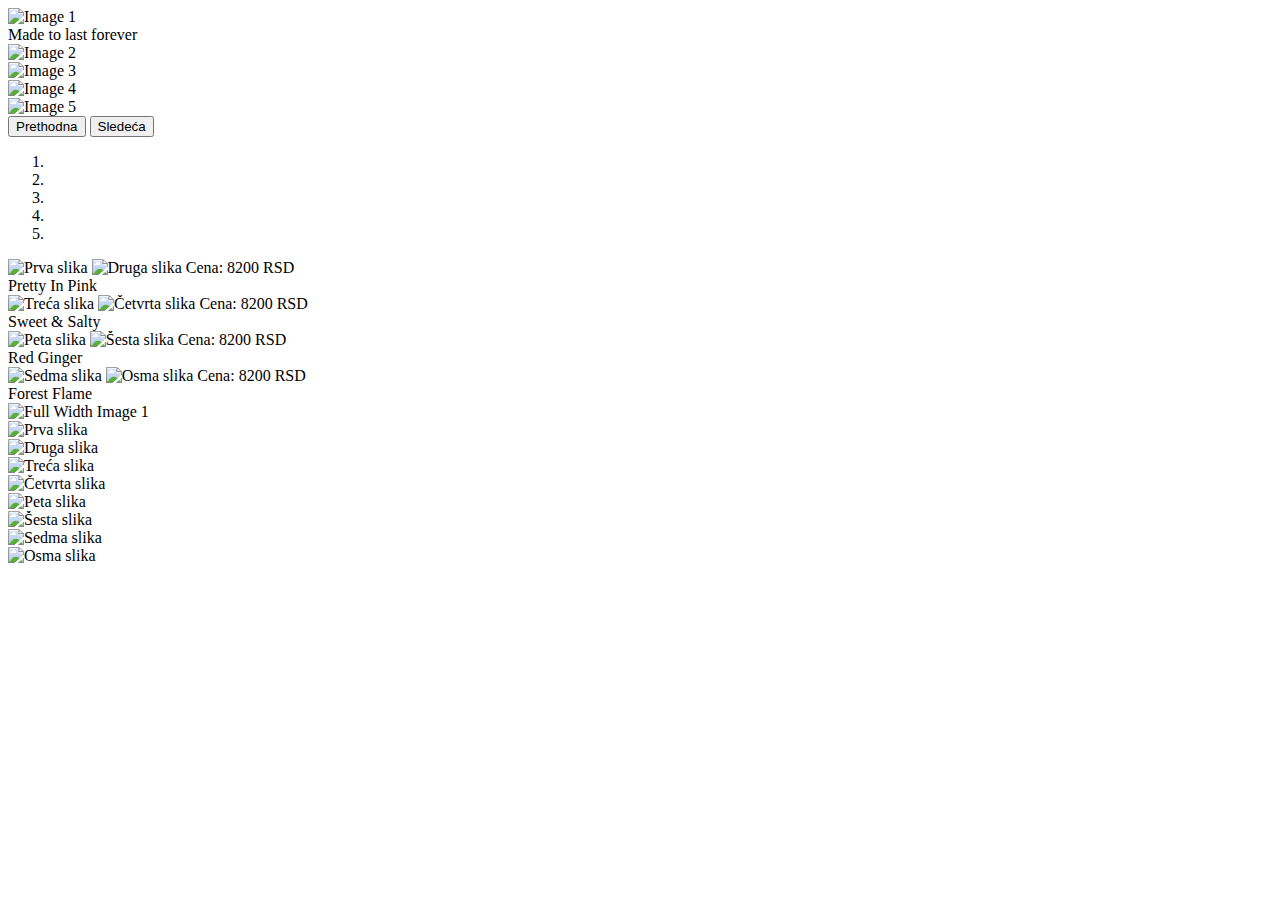
==== docs/index.html @ 4d3312b2 "ispravka kod putanje" ====
<!DOCTYPE html>
<html lang="en">
  <head>
    <meta charset="UTF-8" />
    <meta name="viewport" content="width=device-width, initial-scale=1.0" />
    <title>Monno Clothing</title>
    <base href="/Monno-Site/docs/">
    <link rel="icon" href="favicon.ico" type="image/x-icon" />

    <link
      href="https://cdn.jsdelivr.net/npm/bootstrap@5.0.2/dist/css/bootstrap.min.css"
      rel="stylesheet"
      integrity="sha384-EVSTQN3/azprG1Anm3QDgpJLIm9Nao0Yz1ztcQTwFspd3yD65VohhpuuCOmLASjC"
      crossorigin="anonymous"
    />

    <link
      href="https://cdnjs.cloudflare.com/ajax/libs/font-awesome/6.0.0-beta3/css/all.min.css"
      rel="stylesheet"
    />

    <link rel="stylesheet" href="https://udedovic.github.io/Monno-Site/assets/index.css">
    <link rel="stylesheet" href="../assets/css/header.css" />
    <link rel="stylesheet" href="../assets/fonts/fonts.css" />
  </head>
  <body>
    <div id="navbar-container"></div>
    <main class="d-flex flex-column justify-content-center">
      <div
        id="carouselExampleControls"
        class="carousel slide"
        data-bs-ride="carousel"
        data-bs-interval="2000444"
      >
        <div class="carousel-inner">
          <div class="carousel-item active">
            <img src="../assets/images/carousel1.JPG" alt="Image 1" />
            <div class="carousel-caption">
              <span>Made to last forever</span>
            </div>
          </div>
          <div class="carousel-item">
            <img src="../assets/images/carousel2.JPG" alt="Image 2" />
          </div>
          <div class="carousel-item">
            <img src="../assets/images/carousel3.JPG" alt="Image 3" />
          </div>
          <div class="carousel-item">
            <img src="../assets/images/carousel4.JPG" alt="Image 4" />
          </div>
          <div class="carousel-item">
            <img src="../assets/images/carousel5.JPG" alt="Image 5" />
          </div>
        </div>
        <button
          class="carousel-control-prev"
          type="button"
          data-bs-target="#carouselExampleControls"
          data-bs-slide="prev"
        >
          <span class="carousel-control-prev-icon" aria-hidden="true"></span>
          <span class="visually-hidden">Prethodna</span>
        </button>
        <button
          class="carousel-control-next"
          type="button"
          data-bs-target="#carouselExampleControls"
          data-bs-slide="next"
        >
          <span class="carousel-control-next-icon" aria-hidden="true"></span>
          <span class="visually-hidden">Sledeća</span>
        </button>
        <ol class="carousel-indicators">
          <li
            data-bs-target="#carouselExampleControls"
            data-bs-slide-to="0"
            class="active"
          ></li>
          <li
            data-bs-target="#carouselExampleControls"
            data-bs-slide-to="1"
          ></li>
          <li
            data-bs-target="#carouselExampleControls"
            data-bs-slide-to="2"
          ></li>
          <li
            data-bs-target="#carouselExampleControls"
            data-bs-slide-to="3"
          ></li>
          <li
            data-bs-target="#carouselExampleControls"
            data-bs-slide-to="4"
          ></li>
        </ol>
      </div>

      <div class="four-images my-4">
        <div class="container">
          <div class="row d-flex flex-nowrap flex-lg-wrap">
            <div class="col-6 col-lg-3 d-flex flex-column align-items-center">
              <div class="image-container">
                <img src="../assets/images/image1.JPG" alt="Prva slika" />
                <img
                  src="../assets/images/image2.JPG"
                  alt="Druga slika"
                  class="hover-image"
                />
                <label class="image-label">Cena: 8200 RSD</label>
              </div>
              <label for="sweet-salty" class="font-weight-bold mt-1"
                >Pretty In Pink</label
              >
            </div>
            <div class="col-6 col-lg-3 d-flex flex-column align-items-center">
              <div class="image-container">
                <img src="../assets/images/image3.JPG" alt="Treća slika" />
                <img
                  src="../assets/images/image4.JPG"
                  alt="Četvrta slika"
                  class="hover-image"
                />
                <label class="image-label">Cena: 8200 RSD</label>
              </div>
              <label for="pretty-pink" class="font-weight-bold mt-1"
                >Sweet & Salty</label
              >
            </div>
            <div class="col-6 col-lg-3 d-flex flex-column align-items-center">
              <div class="image-container">
                <img src="../assets/images/image5.JPG" alt="Peta slika" />
                <img
                  src="../assets/images/image6.JPG"
                  alt="Šesta slika"
                  class="hover-image"
                />
                <label class="image-label">Cena: 8200 RSD</label>
              </div>
              <label for="red-ginger" class="font-weight-bold mt-1"
                >Red Ginger</label
              >
            </div>
            <div class="col-6 col-lg-3 d-flex flex-column align-items-center">
              <div class="image-container">
                <img src="../assets/images/image7.JPG" alt="Sedma slika" />
                <img
                  src="../assets/images/image8.JPG"
                  alt="Osma slika"
                  class="hover-image"
                />
                <label class="image-label">Cena: 8200 RSD</label>
              </div>
              <label for="forest-flame" class="font-weight-bold mt-1"
                >Forest Flame</label
              >
            </div>
          </div>
        </div>
      </div>
      <img
        class="full-width-image"
        src="../assets/images/full_width1.JPG"
        alt="Full Width Image 1"
      />

      <div class="image-gallery my-2">
        <div class="image-row">
          <div class="image-col">
            <img
              src="../assets/images/4images1.jpg"
              alt="Prva slika"
              class="responsive-image"
            />
          </div>
          <div class="image-col">
            <img
              src="../assets/images/4images2.JPG"
              alt="Druga slika"
              class="responsive-image"
            />
          </div>
          <div class="image-col">
            <img
              src="../assets/images/4images3.JPG"
              alt="Treća slika"
              class="responsive-image"
            />
          </div>
          <div class="image-col">
            <img
              src="../assets/images/4images4.JPG"
              alt="Četvrta slika"
              class="responsive-image"
            />
          </div>
        </div>
      </div>

      <div class="image-gallery my-2">
        <div class="image-row">
          <div class="image-col">
            <img
              src="../assets/images/4images5.jpg"
              alt="Peta slika"
              class="responsive-image"
            />
          </div>
          <div class="image-col">
            <img
              src="../assets/images/4images6.JPG"
              alt="Šesta slika"
              class="responsive-image"
            />
          </div>
          <div class="image-col">
            <img
              src="../assets/images/4images7.JPG"
              alt="Sedma slika"
              class="responsive-image"
            />
          </div>
          <div class="image-col">
            <img
              src="../assets/images/4images8.jpg"
              alt="Osma slika"
              class="responsive-image"
            />
          </div>
        </div>
      </div>
    </main>
    <div id="footer-container"></div>

    <script src="../assets/js/app.js"></script>

    <script
      src="https://cdn.jsdelivr.net/npm/bootstrap@5.0.2/dist/js/bootstrap.bundle.min.js"
      integrity="sha384-MrcW6ZMFYlzcLA8Nl+NtUVF0sA7MsXsP1UyJoMp4YLEuNSfAP+JcXn/tWtIaxVXM"
      crossorigin="anonymous"
    ></script>
  </body>
</html>
---- assets/css/header.css ----
.logo {
  height: 50px;
  width: 50px;
  margin-left: 20px;
  margin-right: 20px;
}

.navbar {
  background: #333;
  color: white;
  width: 100% !important;
  justify-content: space-between;
}

.navbar ul {
  display: flex;
  margin: unset;
  padding: unset;
  list-style: none;
}

.navbar a {
  padding: 0.5rem;
  color: inherit;
  text-decoration: none;
  display: inline-block;
}

.navbar a:hover {
  background: white;
  color: #333;
  border-radius: 10px;
}

.navbar .hamburger {
  position: absolute;
  top: 0;
  right: 0;
  display: none;
}

.navbar .hamburger .icon-close {
  display: none;
}

@media screen and (max-width: 650px) {
  .navbar {
    justify-content: start;
  }
  
  .navbar.open ul {
    display: block;
  }

  .navbar.open a {
    display: block;
  }

  .navbar ul {
    display: none;
  }

  .navbar .hamburger {
    display: block;
    margin-top: 15px;
    margin-right: 15px;
    background: inherit;
    border: none;
    color: white;
  }

  .navbar.open .hamburger .icon-open {
    display: none;
  }

  .navbar.open .hamburger .icon-close {
    display: block;
  }
}
---- assets/fonts/fonts.css ----
@font-face {
  font-family: "Poppins-Regular";
  src: url("../fonts/Poppins-FONT/Poppins-Regular.ttf") format("truetype");
}

@font-face {
  font-family: "Poppins-Medium";
  src: url("../fonts/Poppins-FONT/Poppins-Medium.ttf") format("truetype");
}

@font-face {
  font-family: "Poppins-SemiBold";
  src: url("../fonts/Poppins-FONT/Poppins-SemiBold.ttf") format("truetype");
}

@font-face {
  font-family: "Poppins-Thin-Italic";
  src: url("../fonts/Poppins-FONT/Poppins-Thin.ttf") format("truetype");
}
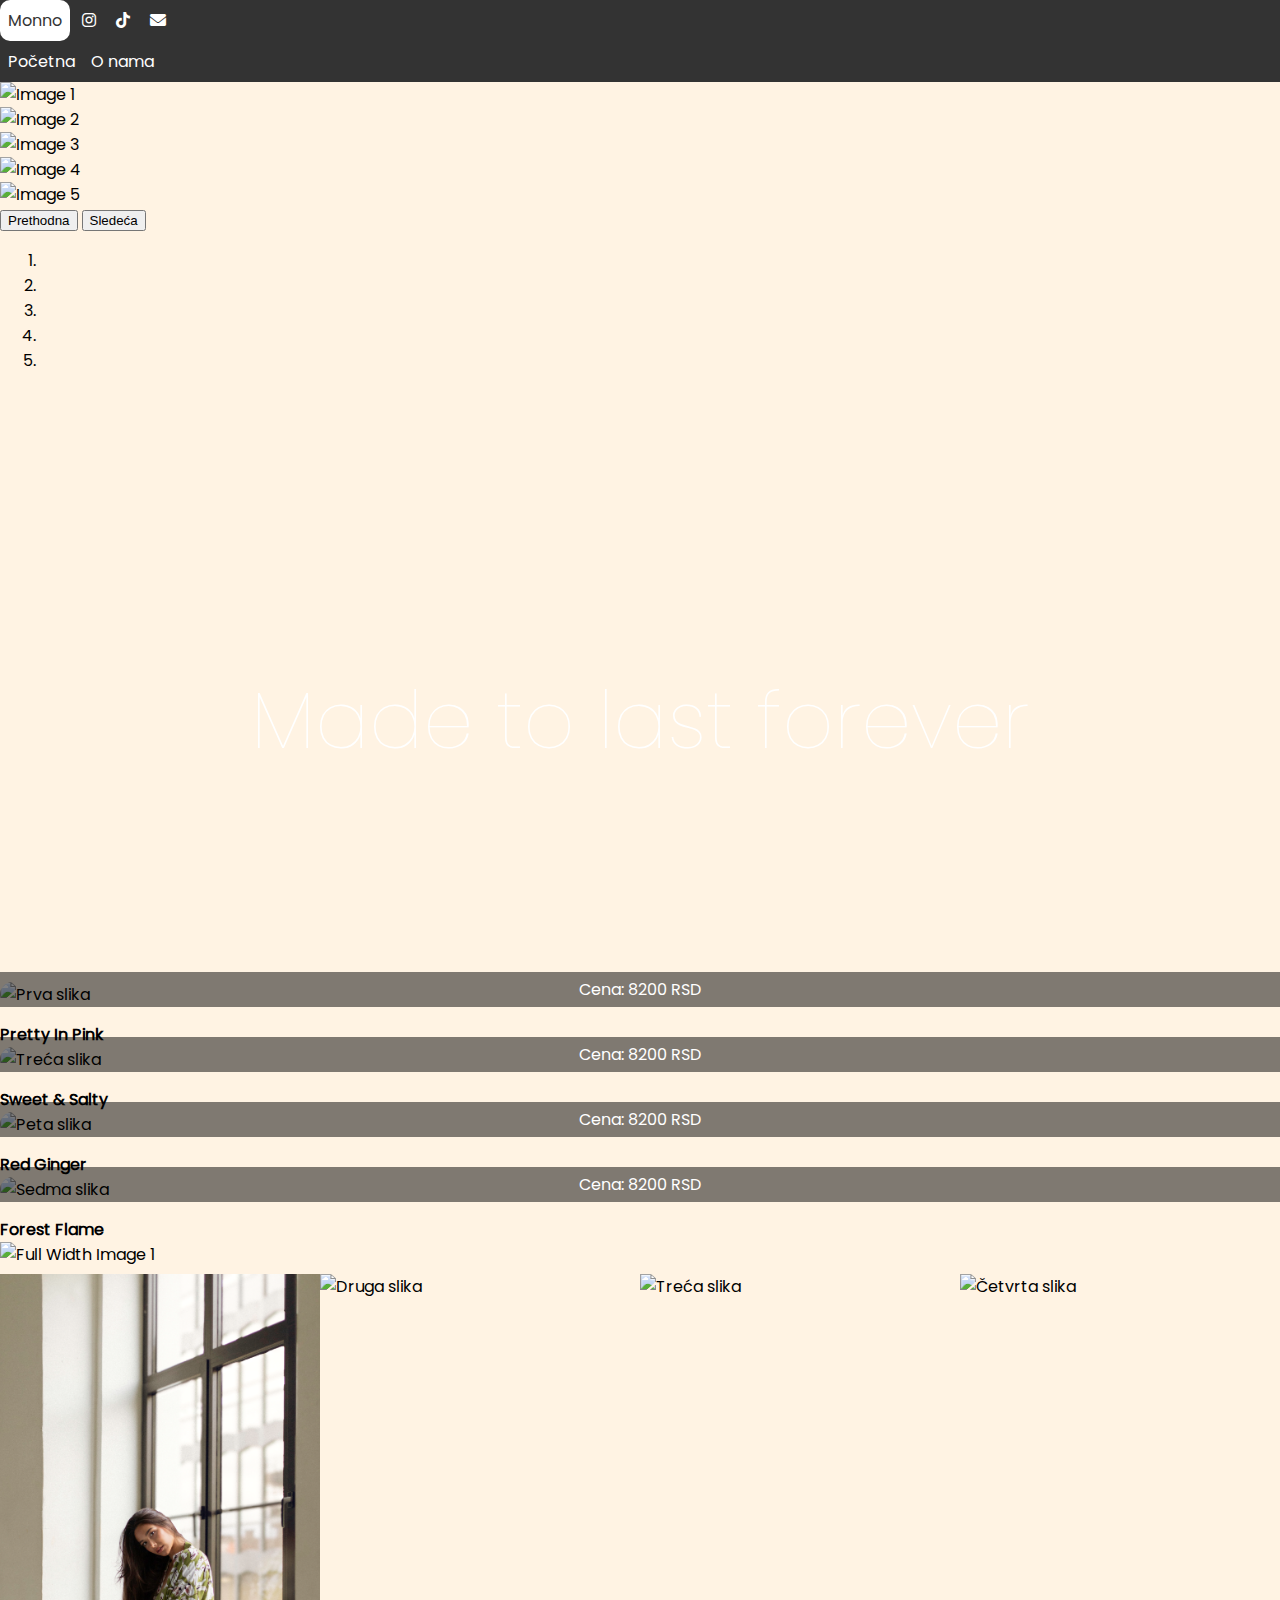
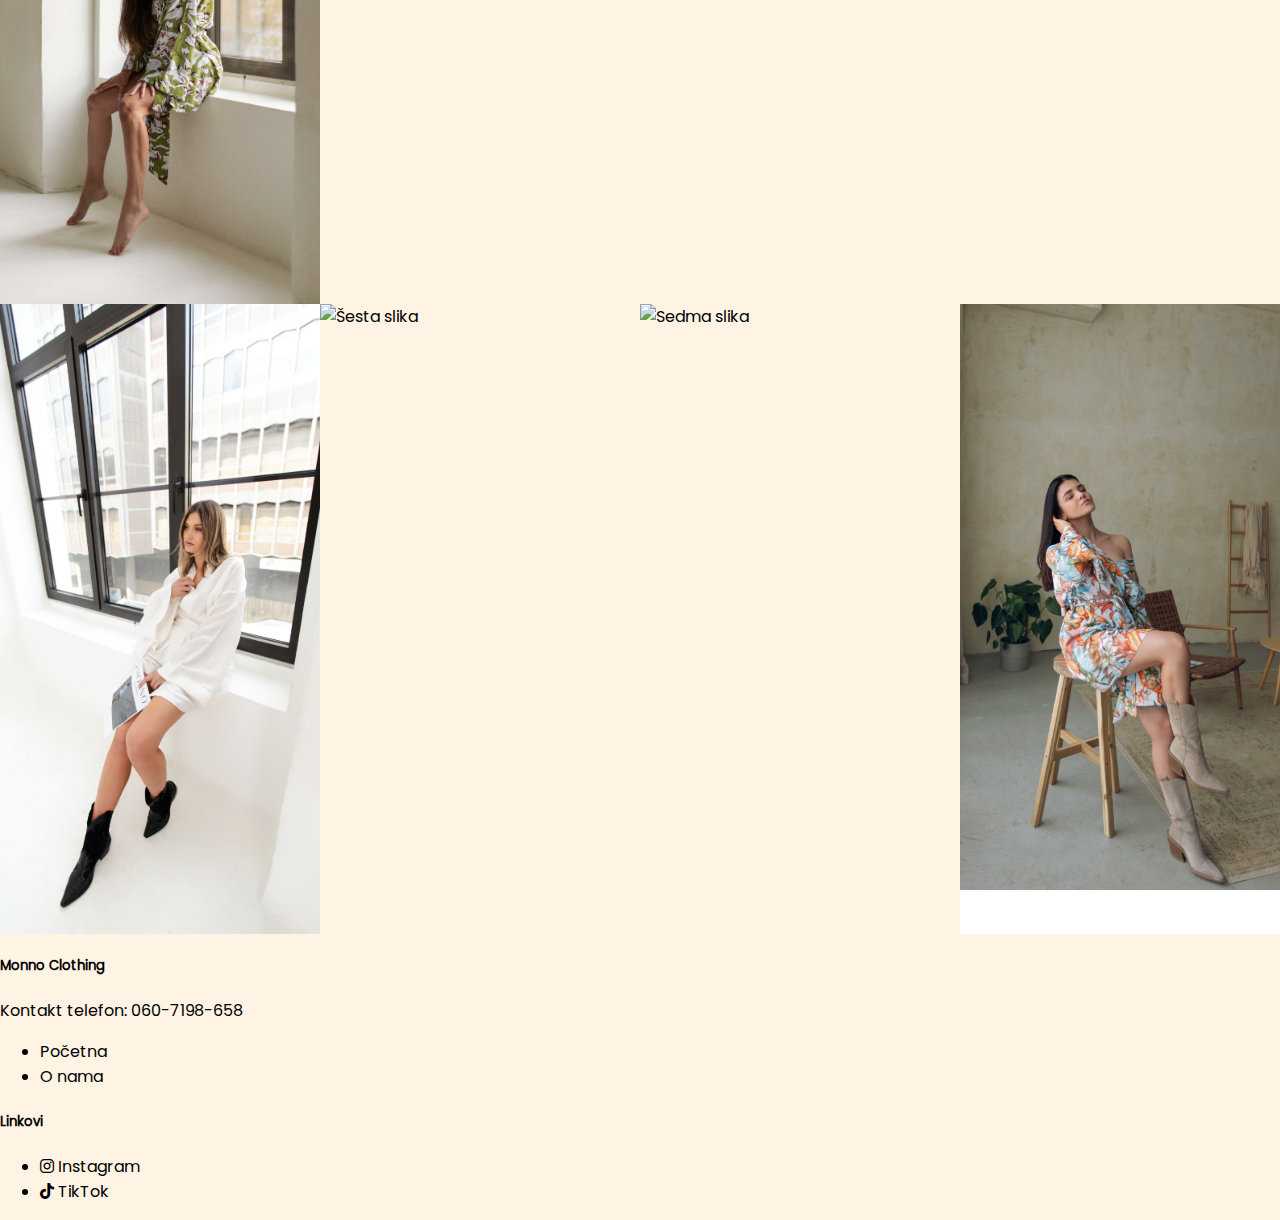
==== commit e5e32200: "vraceno na staro" ====
--- a/docs/index.html
+++ b/docs/index.html
@@ -4,7 +4,6 @@
     <meta charset="UTF-8" />
     <meta name="viewport" content="width=device-width, initial-scale=1.0" />
     <title>Monno Clothing</title>
-    <base href="/Monno-Site/docs/">
     <link rel="icon" href="favicon.ico" type="image/x-icon" />
 
     <link
@@ -19,7 +18,7 @@
       rel="stylesheet"
     />
 
-    <link rel="stylesheet" href="https://udedovic.github.io/Monno-Site/assets/index.css">
+    <link rel="stylesheet" href="../assets/css/index.css" />
     <link rel="stylesheet" href="../assets/css/header.css" />
     <link rel="stylesheet" href="../assets/fonts/fonts.css" />
   </head>
--- a/assets/css/index.css
+++ b/assets/css/index.css
@@ -0,0 +1,259 @@
+body {
+  background-color: rgb(255, 243, 227);
+  font-family: "Poppins-Regular";
+  margin: 0;
+  padding: 0;
+  overflow-x: hidden;
+}
+
+a {
+  text-decoration: none !important;
+  color: unset;
+}
+
+.carousel {
+  width: 100%;
+  height: 100vh;
+}
+
+.carousel-item img {
+  object-fit: cover;
+  width: 100%;
+  height: 100vh;
+}
+
+.carousel-caption {
+  width: 100%;
+  position: absolute;
+  top: 80%;
+  left: 50%;
+  transform: translate(-50%, -50%) rotateY(90deg);
+  color: rgb(255, 255, 255);
+  opacity: 0;
+  transition: opacity 1.5s ease, transform 2.5s ease;
+  text-align: center;
+}
+
+.carousel-caption span {
+  font-size: 5rem;
+  font-family: "Poppins-Thin-Italic";
+}
+
+.carousel-item.active .carousel-caption {
+  opacity: 1;
+  transform: translate(-50%, -50%) rotateY(0);
+}
+
+@media only screen and (max-width: 1200px) {
+  .carousel-caption {
+    top: 75%;
+    font-size: 5rem;
+  }
+  .carousel-item img {
+    height: 90vh;
+  }
+}
+
+@media only screen and (max-width: 992px) {
+  .carousel-caption {
+    top: 70%;
+    font-size: 1.25rem;
+  }
+  .carousel-item img {
+    height: 80vh;
+  }
+}
+
+@media only screen and (max-width: 768px) {
+  .carousel-caption {
+    top: 65%;
+    font-size: 1rem;
+  }
+  .carousel-item img {
+    height: 70vh;
+  }
+}
+
+@media only screen and (max-width: 576px) {
+  .carousel-caption {
+    top: 60%;
+    font-size: 0.875rem;
+  }
+  .carousel-item img {
+    height: 60vh;
+  }
+}
+
+@media only screen and (max-width: 400px) {
+  .carousel-caption {
+    top: 55%;
+    font-size: 0.75rem;
+  }
+  .carousel-item img {
+    height: 50vh;
+  }
+}
+
+/* 4 slike manje*/
+.image-container {
+  position: relative;
+  width: 100%;
+  margin-bottom: 15px; /* Razmak između slika */
+}
+
+.image-container img {
+  display: block;
+  width: 100%;
+  height: auto;
+  border-radius: 15px;
+}
+
+.hover-image {
+  position: absolute;
+  top: 0;
+  left: 0;
+  width: 100%;
+  height: 100%;
+  opacity: 0;
+  transition: opacity 0.2s ease-in-out;
+}
+
+.image-container:hover .hover-image {
+  opacity: 1;
+}
+
+.image-label {
+  position: absolute;
+  bottom: 0;
+  left: 0;
+  width: 100%;
+  background: rgba(0, 0, 0, 0.5); /* Poluprozirna pozadina */
+  color: white;
+  text-align: center;
+  padding: 5px 0;
+  font-size: 1rem;
+}
+
+.font-weight-bold {
+  font-weight: bold;
+}
+
+.mt-1 {
+  margin-top: 1rem;
+}
+
+@media (max-width: 991.98px) {
+  .col-6 {
+    flex: 0 0 50%; /* Dve slike u redu na manjim ekranima */
+  }
+}
+/* 4 slike manje*/
+
+/* 4 slike vece*/
+.image-gallery {
+  display: flex;
+  overflow-x: auto; /* Omogućava horizontalni skrol */
+  height: 70vh; /* Visina slika */
+  scrollbar-width: none; /* Firefox - Sakriva skrol traku */
+  -ms-overflow-style: none; /* Internet Explorer i Edge - Sakriva skrol traku */
+}
+
+.image-gallery::-webkit-scrollbar {
+  display: none; /* Chrome, Safari, Opera - Sakriva skrol traku */
+}
+
+.image-row {
+  display: flex;
+  flex-wrap: nowrap;
+  width: 100% !important;
+}
+
+.image-col {
+  flex: 0 0 25%; /* Svaka slika zauzima 25% širine kontejnera */
+}
+
+.responsive-image {
+  width: 100%;
+  height: 100%;
+  object-fit: cover; /* Prilagodite sliku unutar kontejnera */
+  display: block;
+}
+
+/* Medija upiti za prilagođavanje različitim veličinama ekrana */
+@media only screen and (max-width: 1000px) {
+  .image-col {
+    flex: 0 0 50%; /* Svaka slika zauzima 50% širine kontejnera na manjim ekranima */
+  }
+}
+
+@media only screen and (max-width: 600px) {
+  .image-col {
+    flex: 0 0 100%; /* Svaka slika zauzima 100% širine kontejnera na najmanjim ekranima */
+  }
+}
+/* 4 slike vece*/
+
+/* full width slika*/
+.full-width-image {
+  overflow: hidden;
+  max-width: 100%;
+  height: 80vh;
+  object-fit: cover;
+}
+
+@media only screen and (max-width: 1200px) {
+  .full-width-image {
+    height: 80vh;
+  }
+}
+
+@media only screen and (max-width: 992px) {
+  .full-width-image {
+    height: 70vh;
+  }
+}
+
+@media only screen and (max-width: 768px) {
+  .full-width-image {
+    height: 60vh;
+    object-fit: contain;
+  }
+}
+/* full width slika*/
+
+@media (max-width: 1000px) {
+  .carousel {
+    height: 80vh; /* Visina 80vh kada je širina prozora manja ili jednaka 1000px */
+  }
+
+  .carousel-item img {
+    height: 80vh;
+  }
+
+  .container {
+    overflow-x: auto; /* Omogućava horizontalno skrolovanje */
+    -webkit-overflow-scrolling: touch; /* Poboljšava skrolovanje na mobilnim uređajima */
+  }
+
+  /* Sakrivanje scrollbar-a */
+  .container::-webkit-scrollbar {
+    display: none; /* Sakriva scrollbar u WebKit preglednicima (Chrome, Safari) */
+  }
+
+  .container {
+    -ms-overflow-style: none; /* IE i Edge */
+    scrollbar-width: none; /* Firefox */
+  }
+}
+
+::-webkit-scrollbar {
+  width: 8px;
+}
+
+::-webkit-scrollbar-thumb {
+  border-radius: 10px;
+}
+
+::-webkit-scrollbar-thumb {
+  background-color: rgb(223, 189, 144);
+}
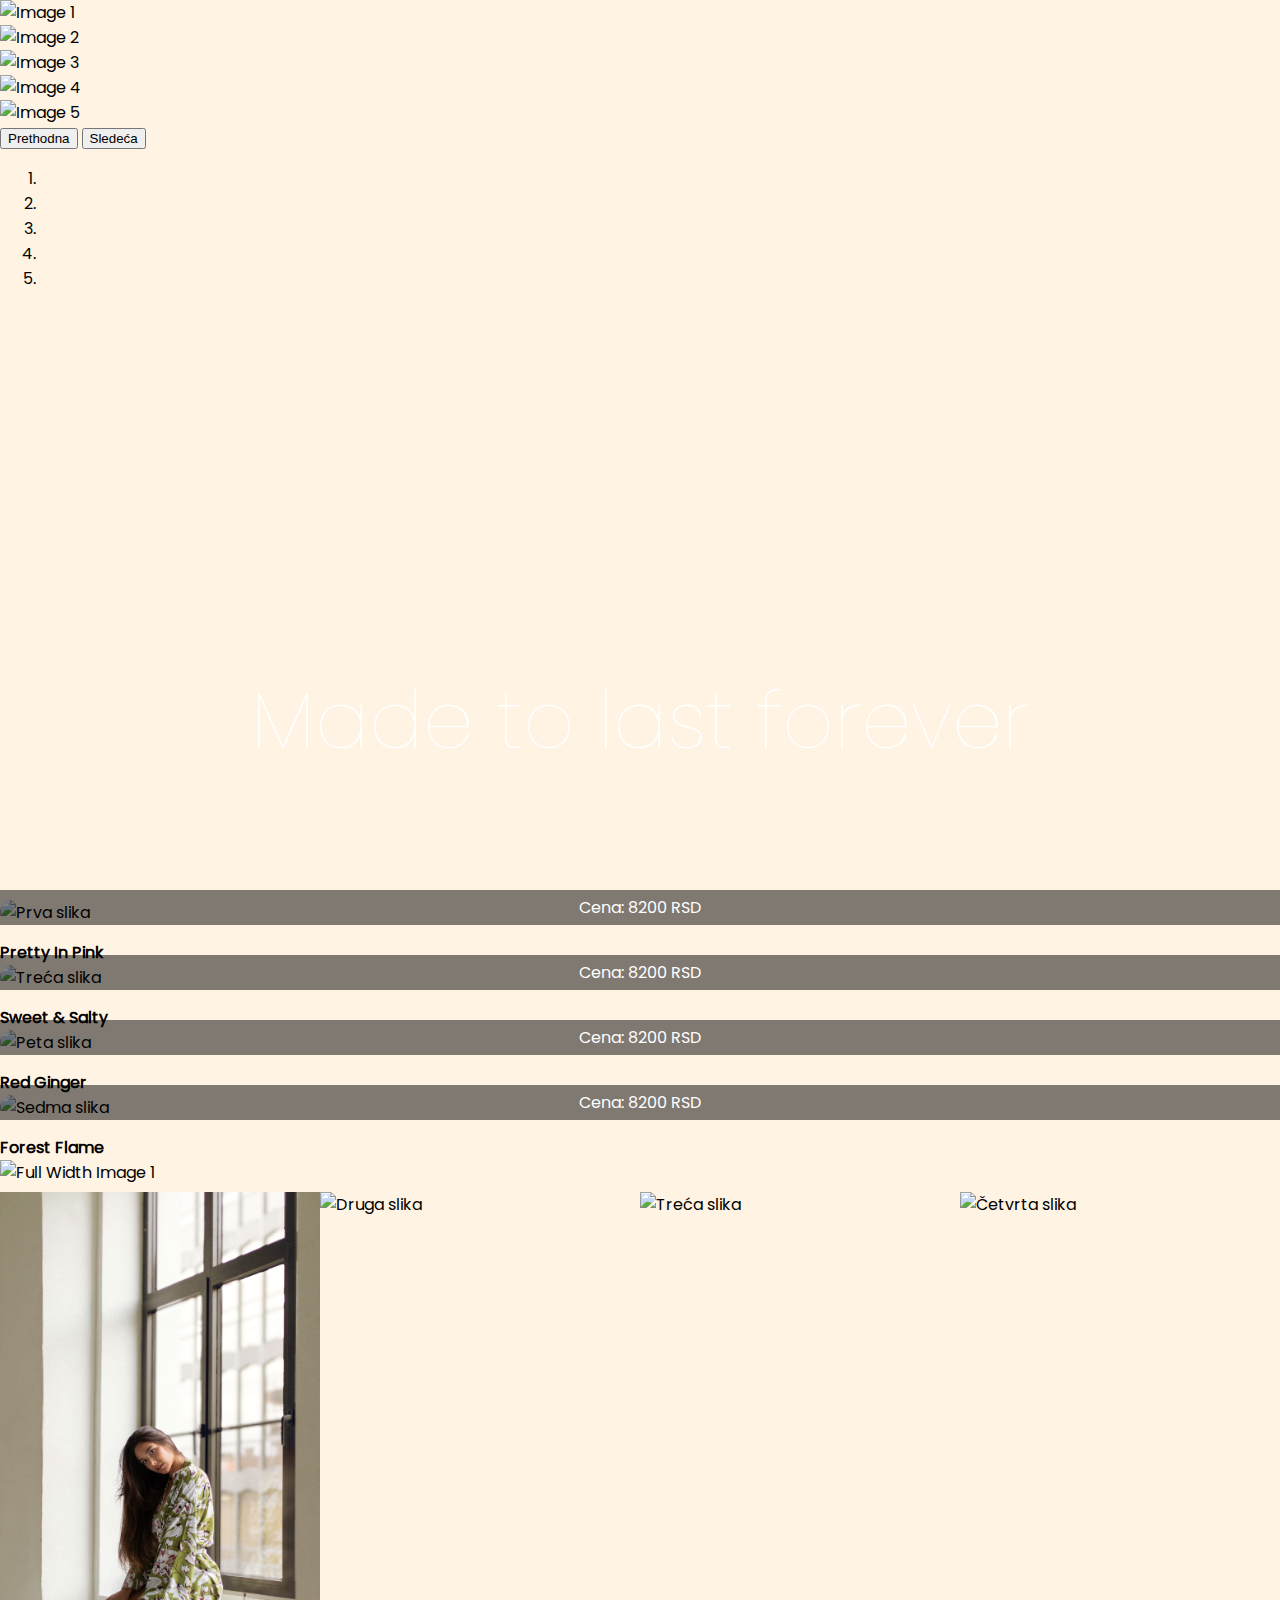
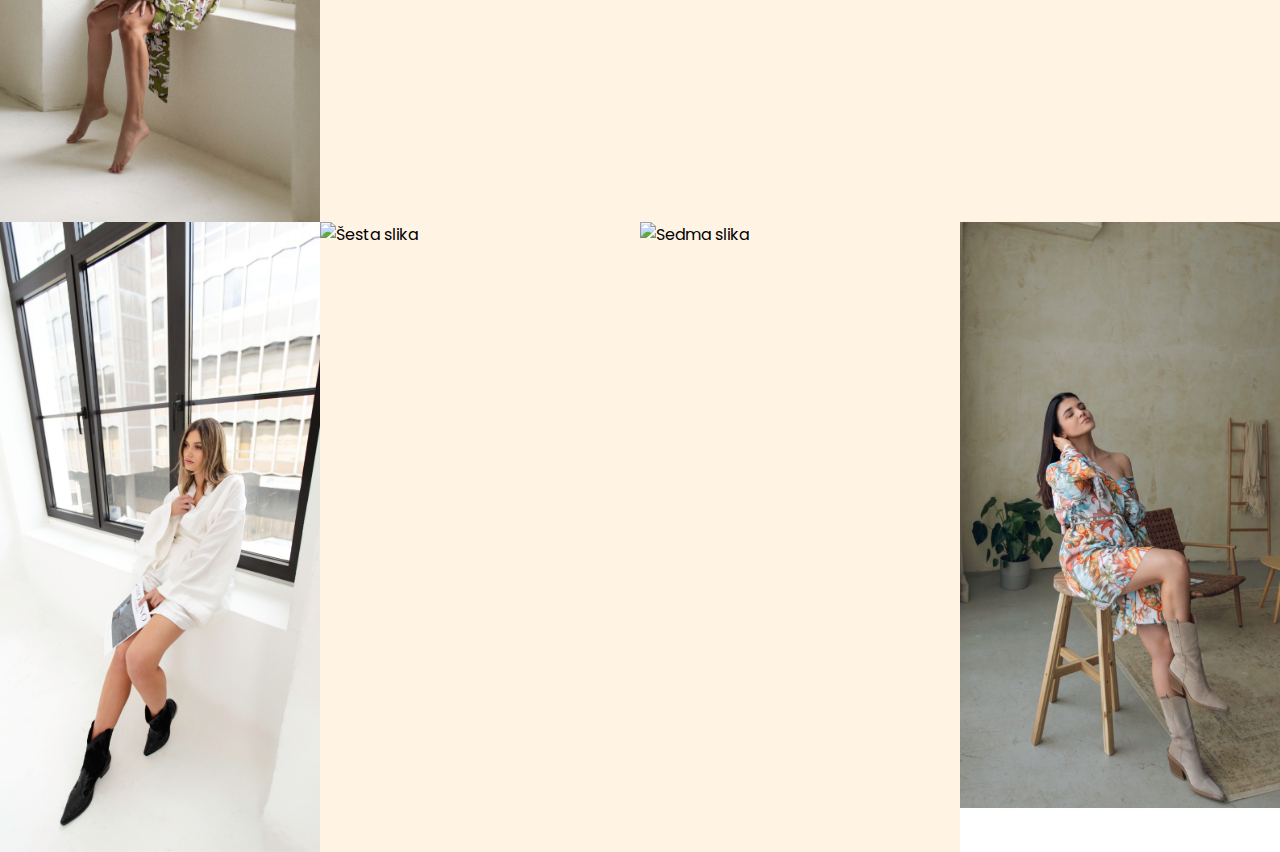
==== commit 487b6a60: "ispravka kod importa" ====
--- a/docs/index.html
+++ b/docs/index.html
@@ -3,6 +3,7 @@
   <head>
     <meta charset="UTF-8" />
     <meta name="viewport" content="width=device-width, initial-scale=1.0" />
+    <base href="https://udedovic.github.io/Monno-Site/" />
     <title>Monno Clothing</title>
     <link rel="icon" href="favicon.ico" type="image/x-icon" />
 
@@ -18,9 +19,9 @@
       rel="stylesheet"
     />
 
-    <link rel="stylesheet" href="../assets/css/index.css" />
-    <link rel="stylesheet" href="../assets/css/header.css" />
-    <link rel="stylesheet" href="../assets/fonts/fonts.css" />
+    <link rel="stylesheet" href="assets/css/index.css" />
+    <link rel="stylesheet" href="assets/css/header.css" />
+    <link rel="stylesheet" href="assets/fonts/fonts.css" />
   </head>
   <body>
     <div id="navbar-container"></div>
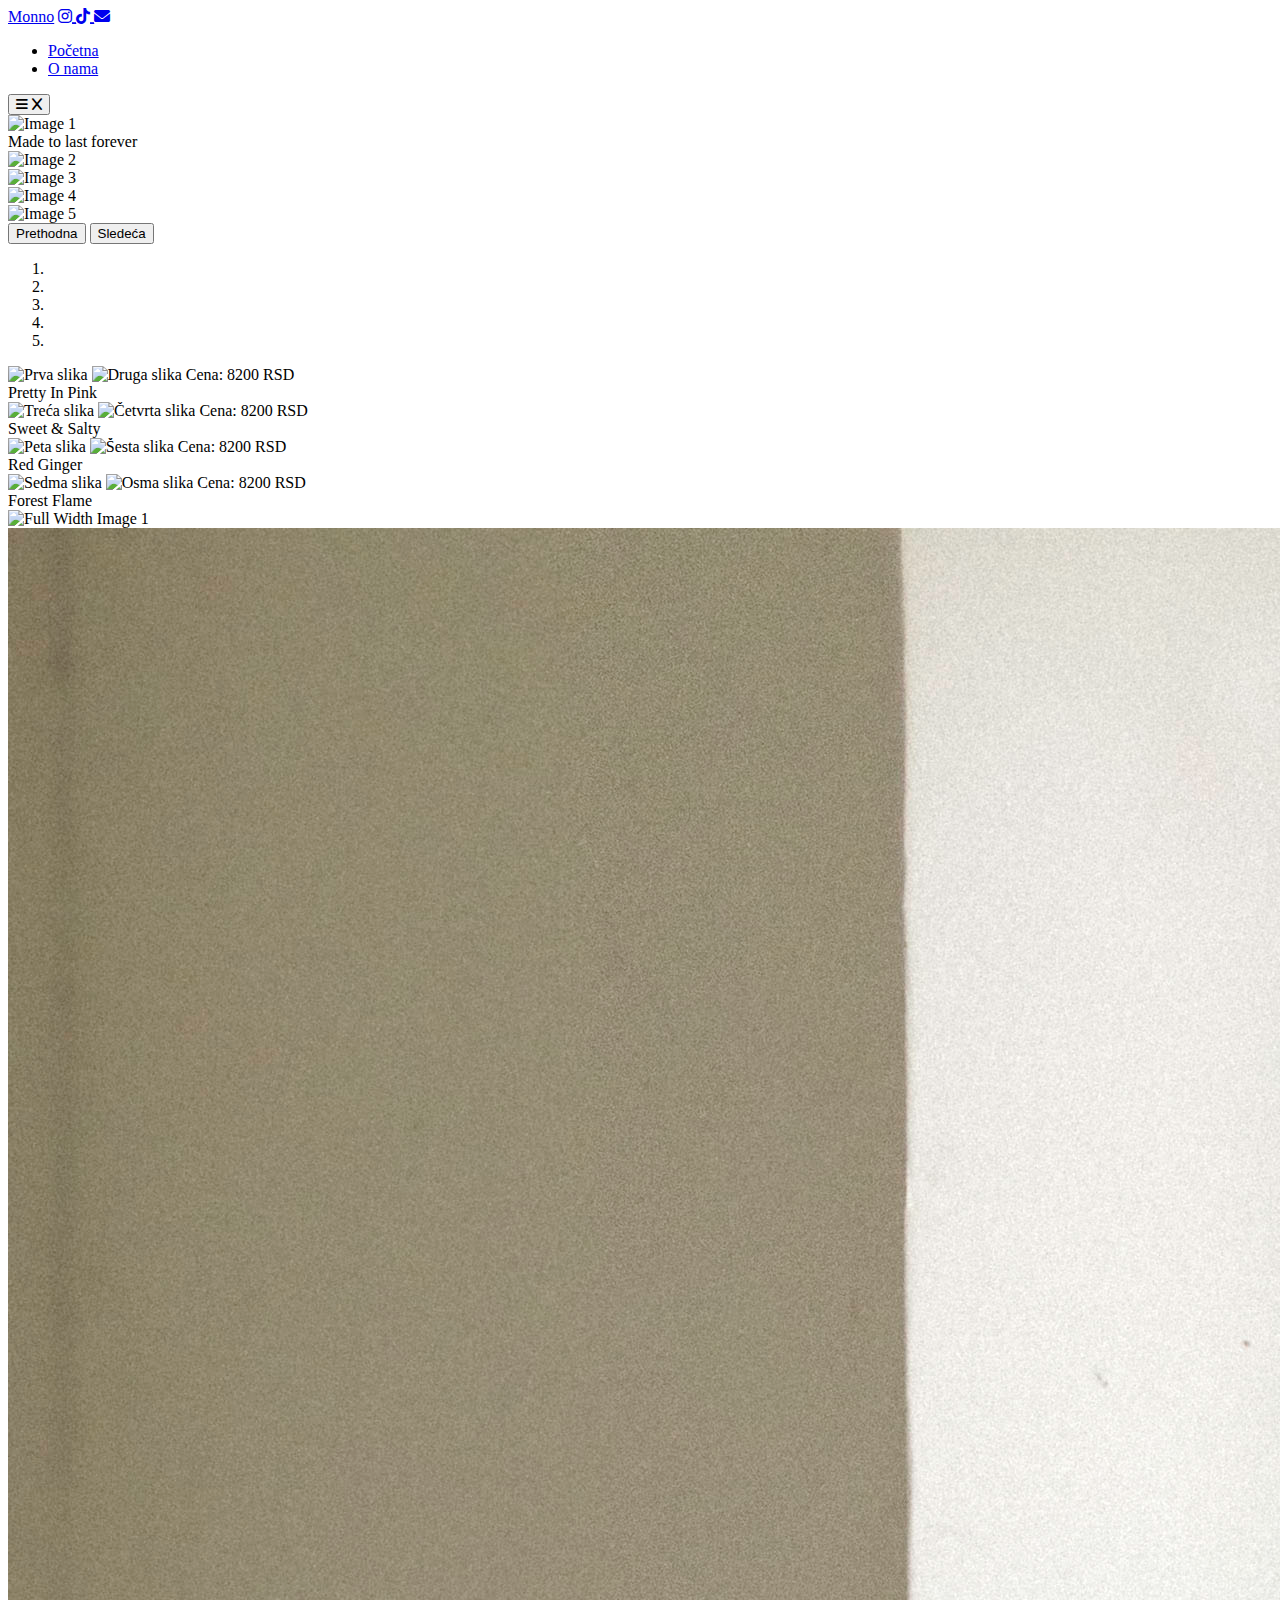
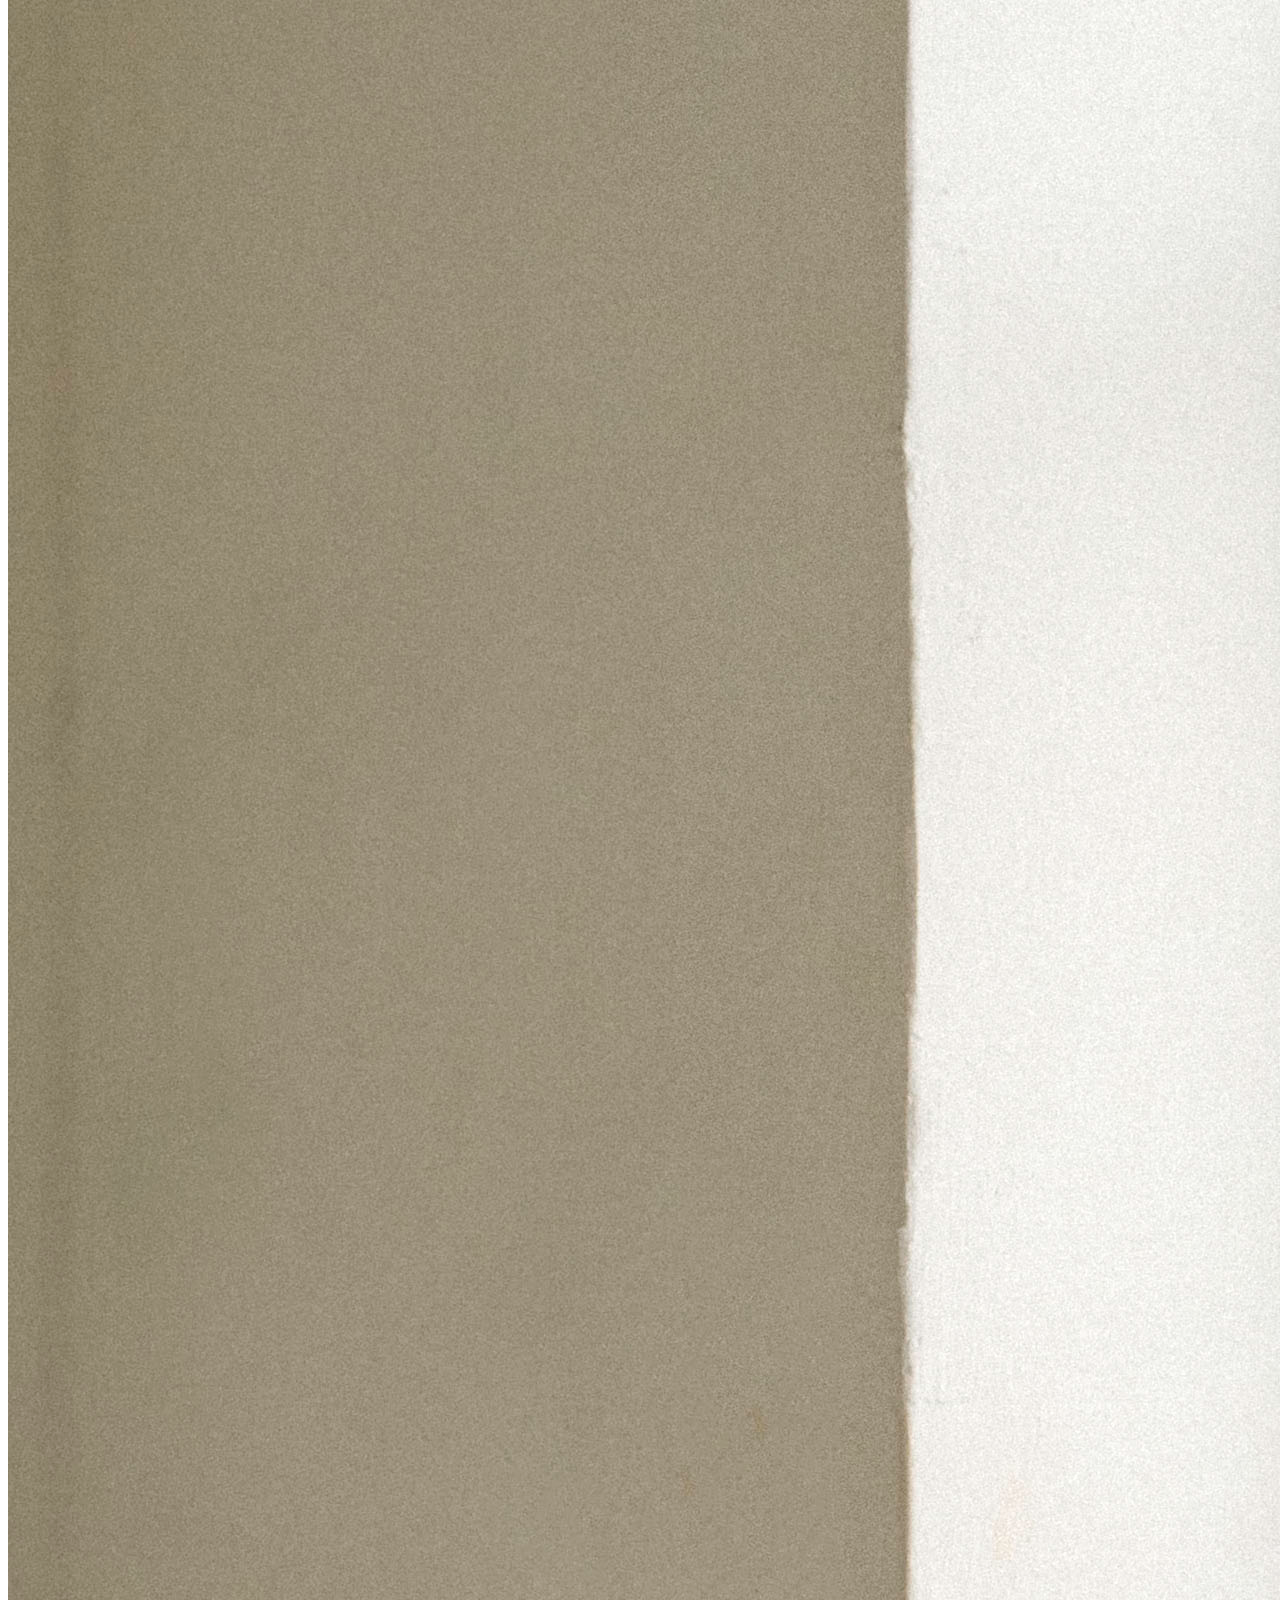
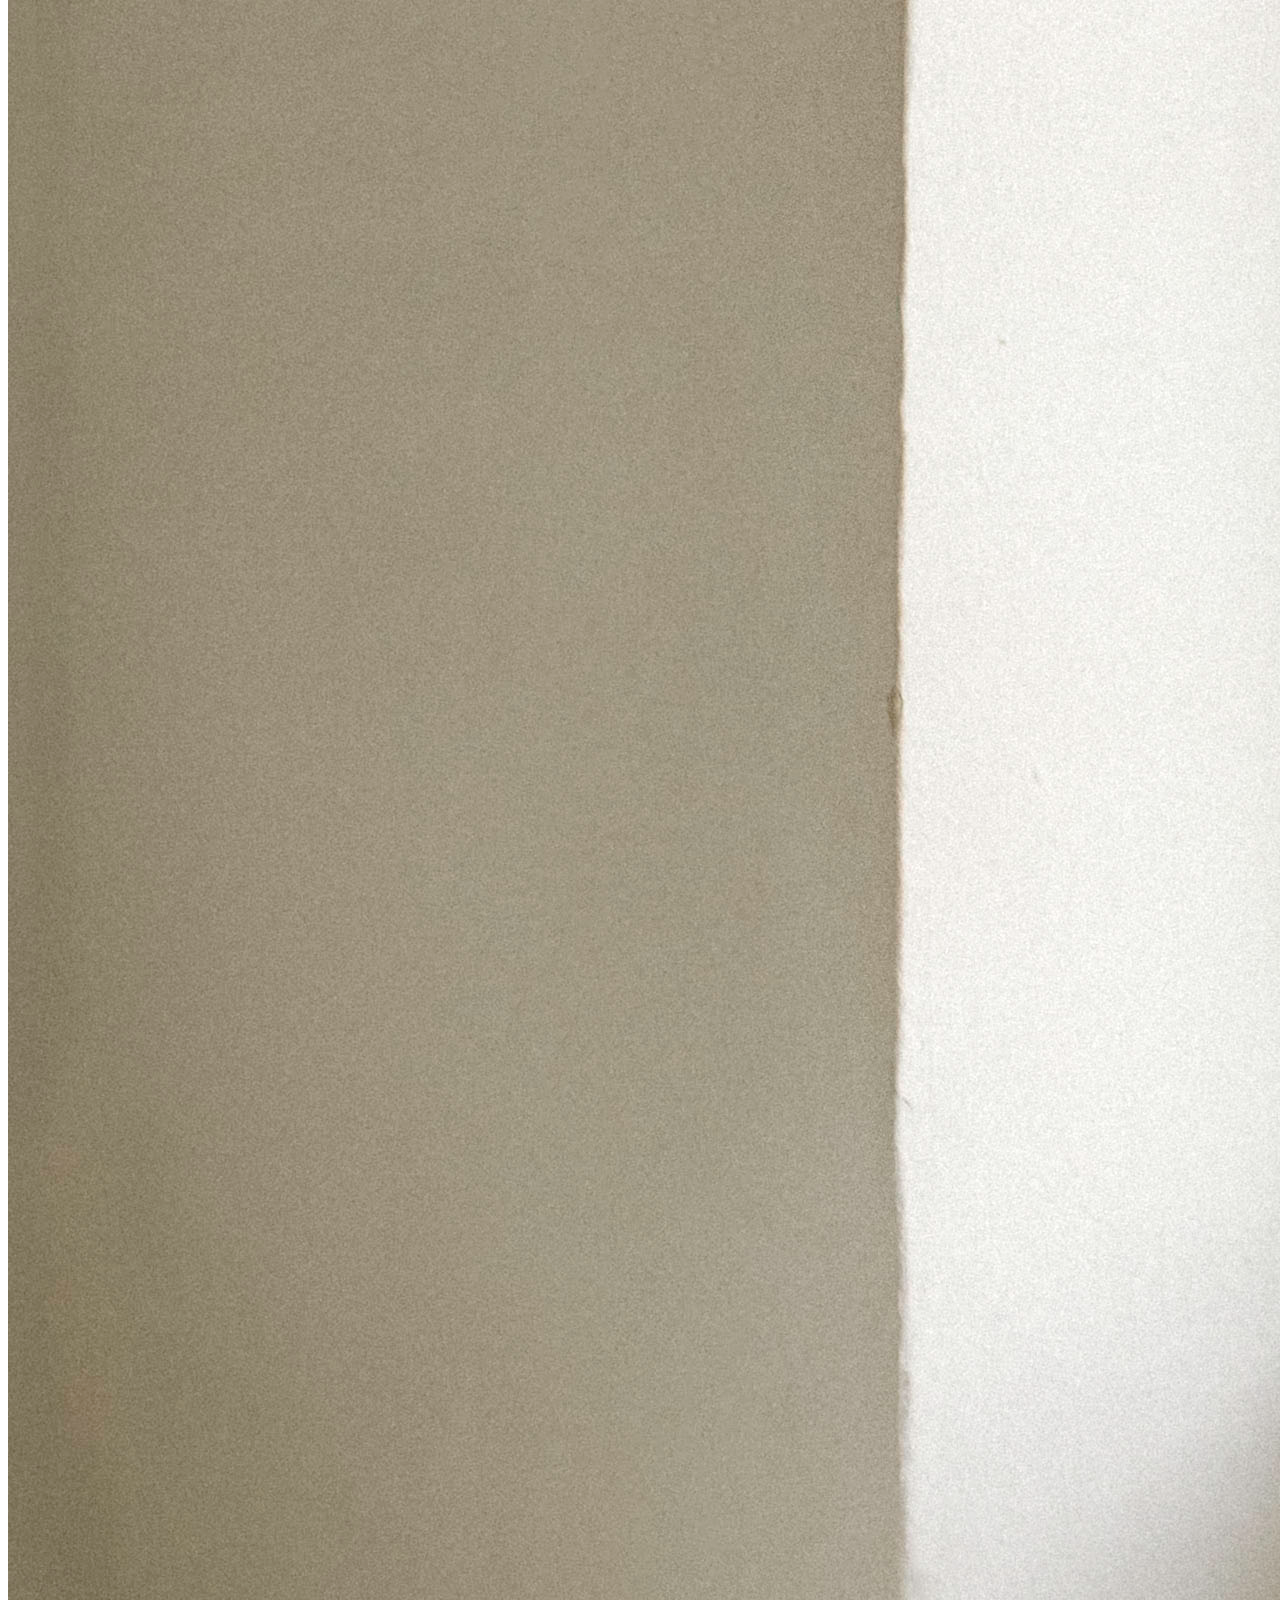
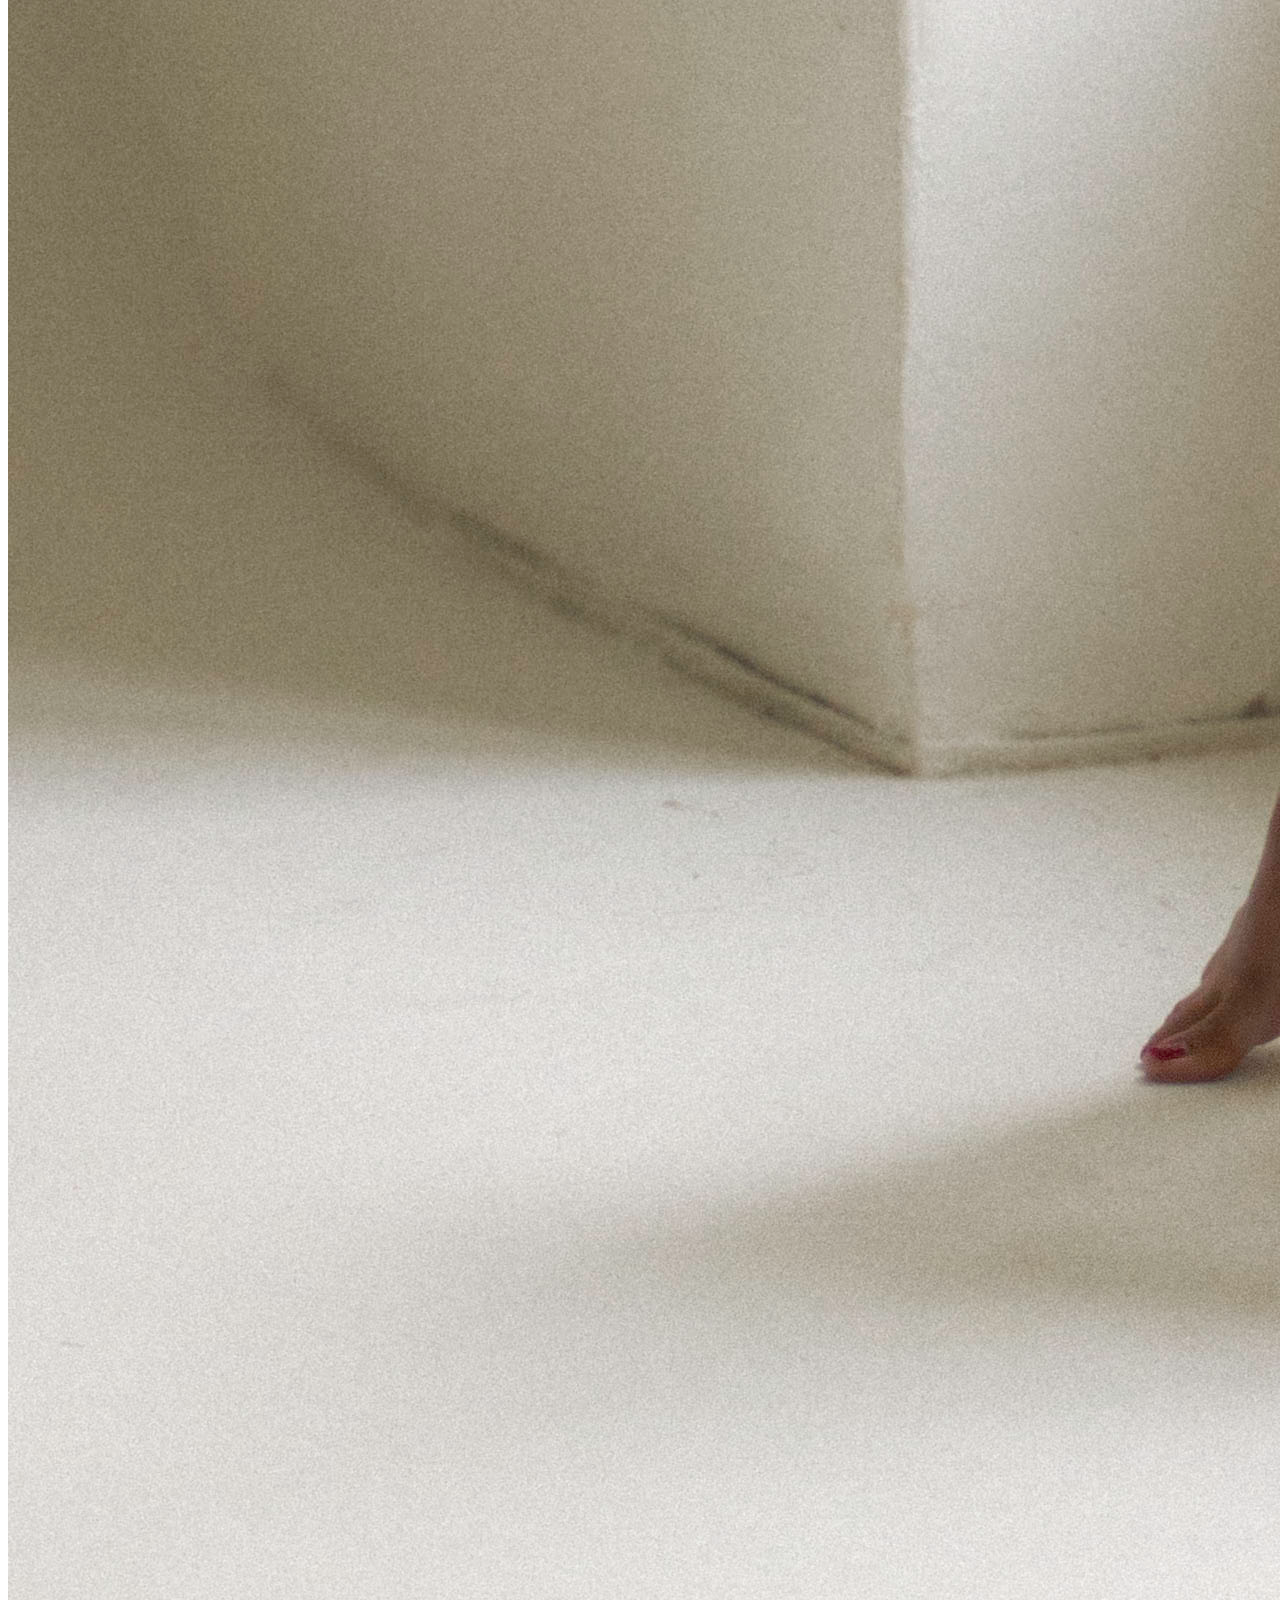
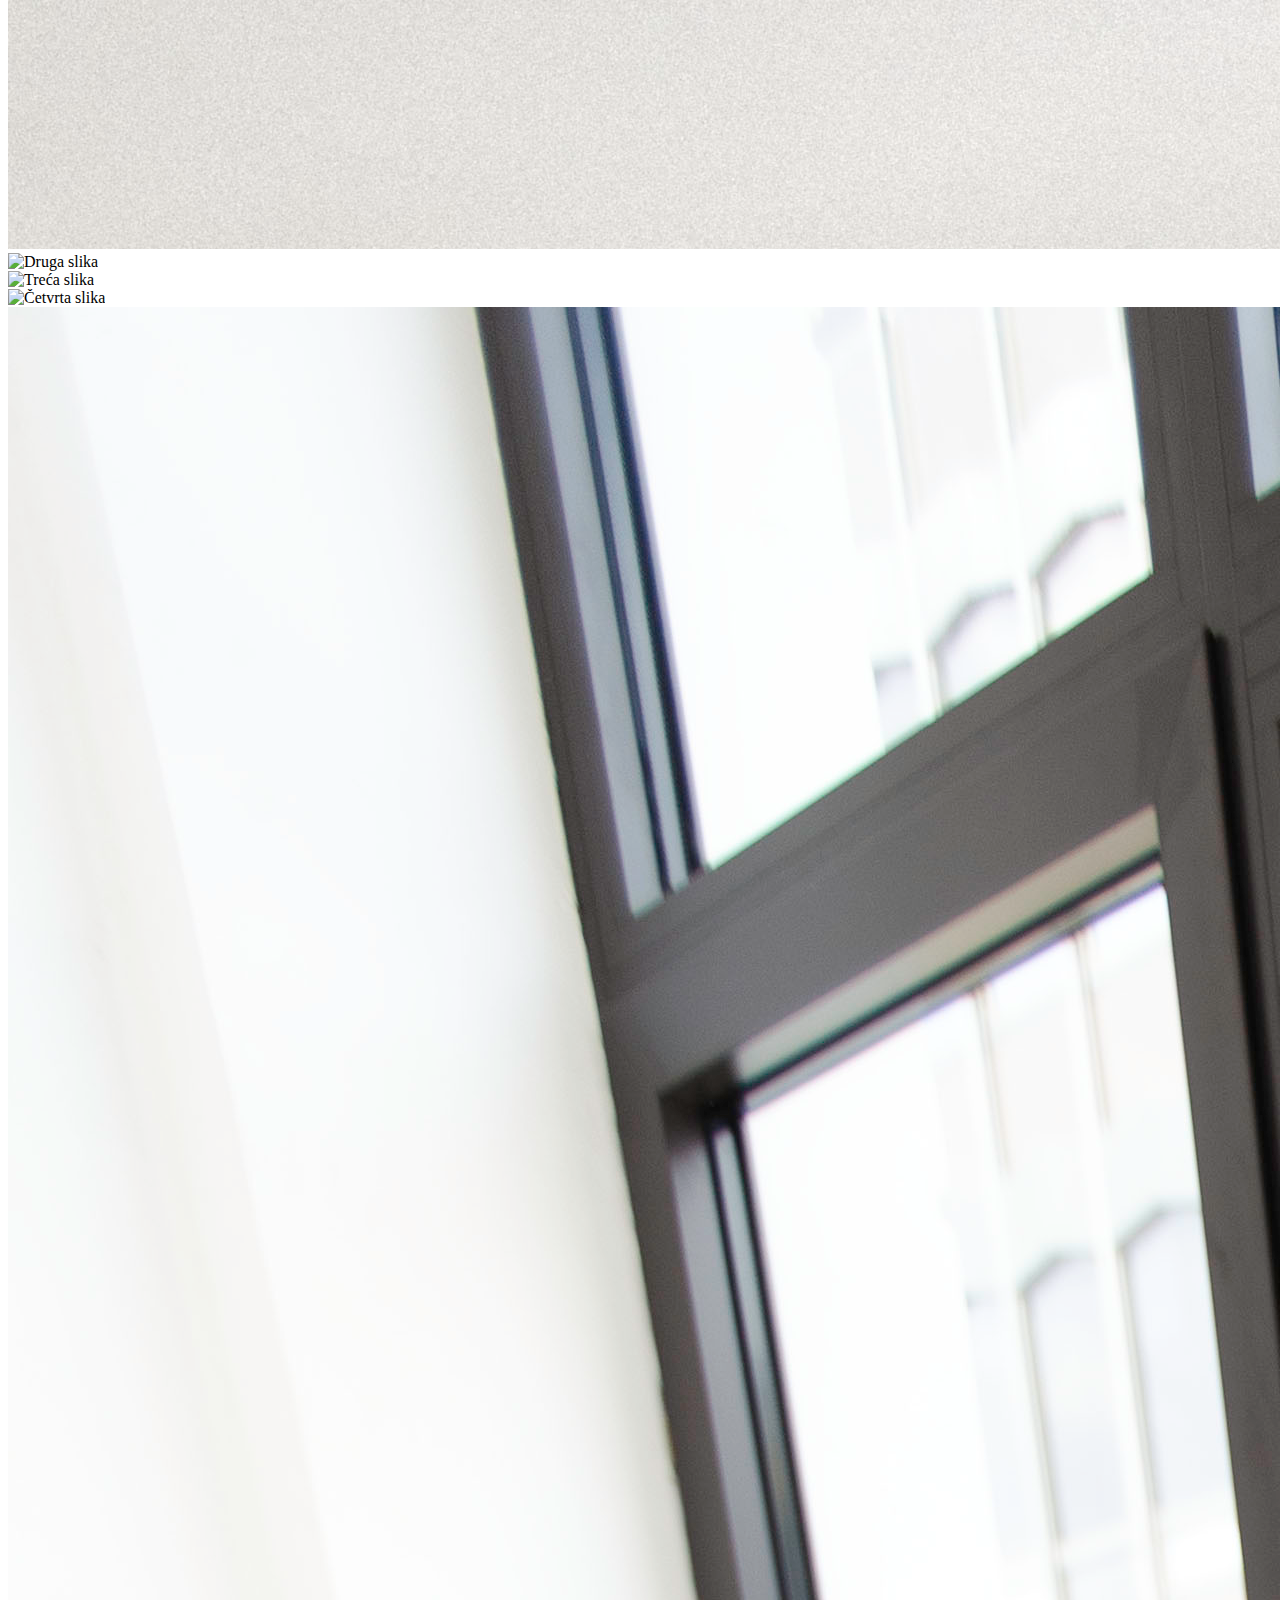
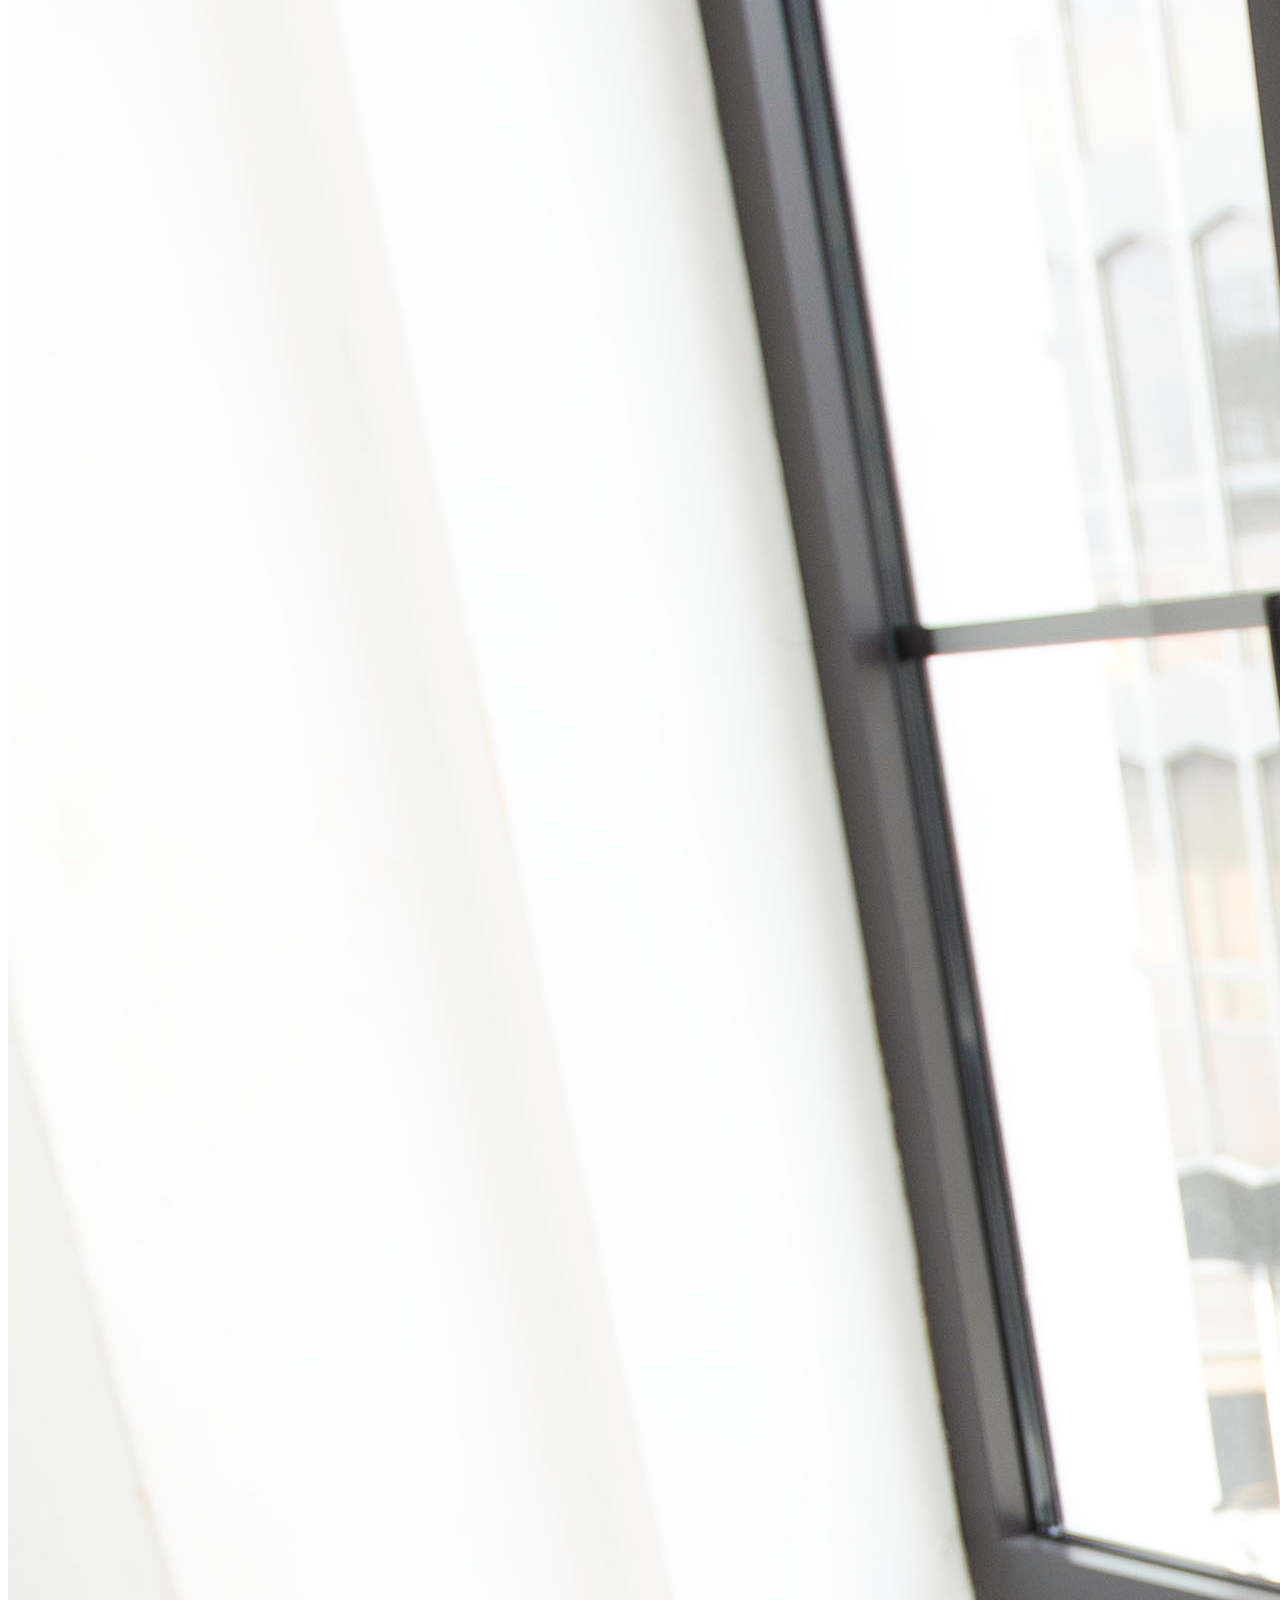
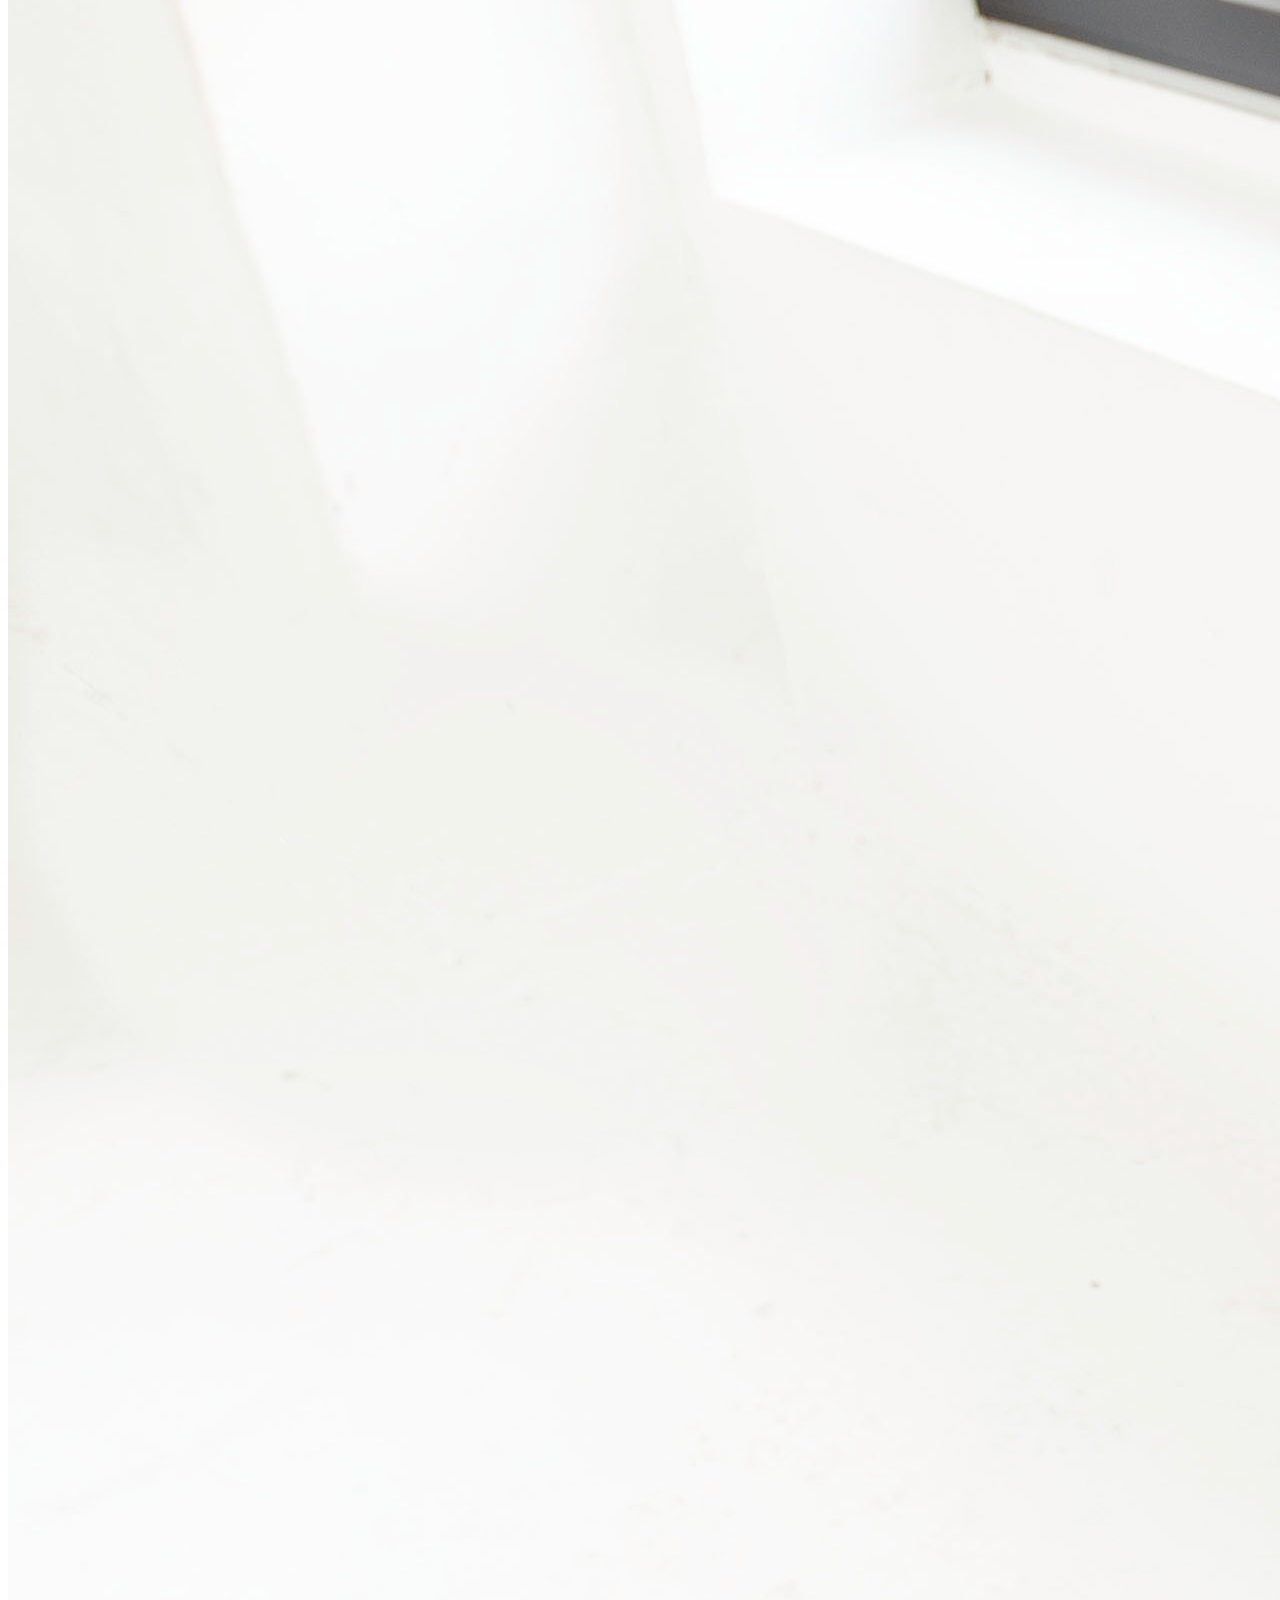
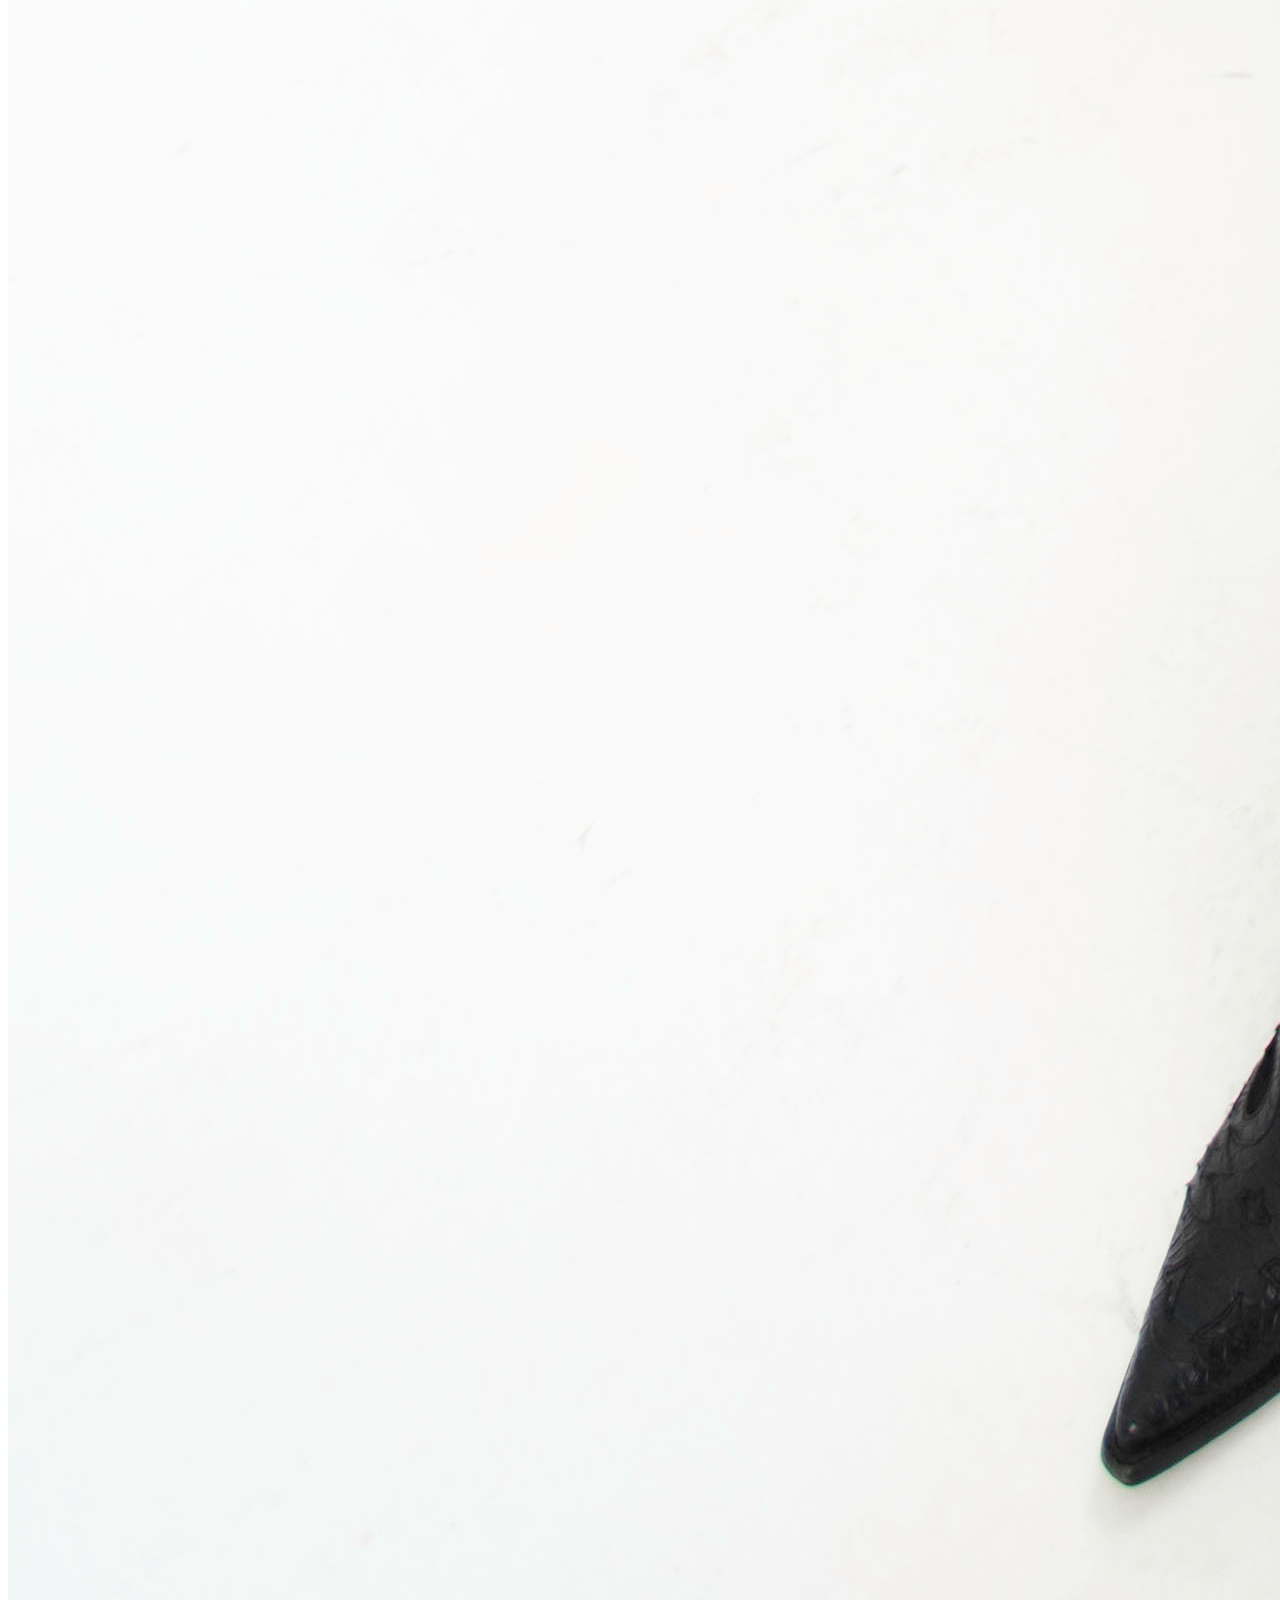
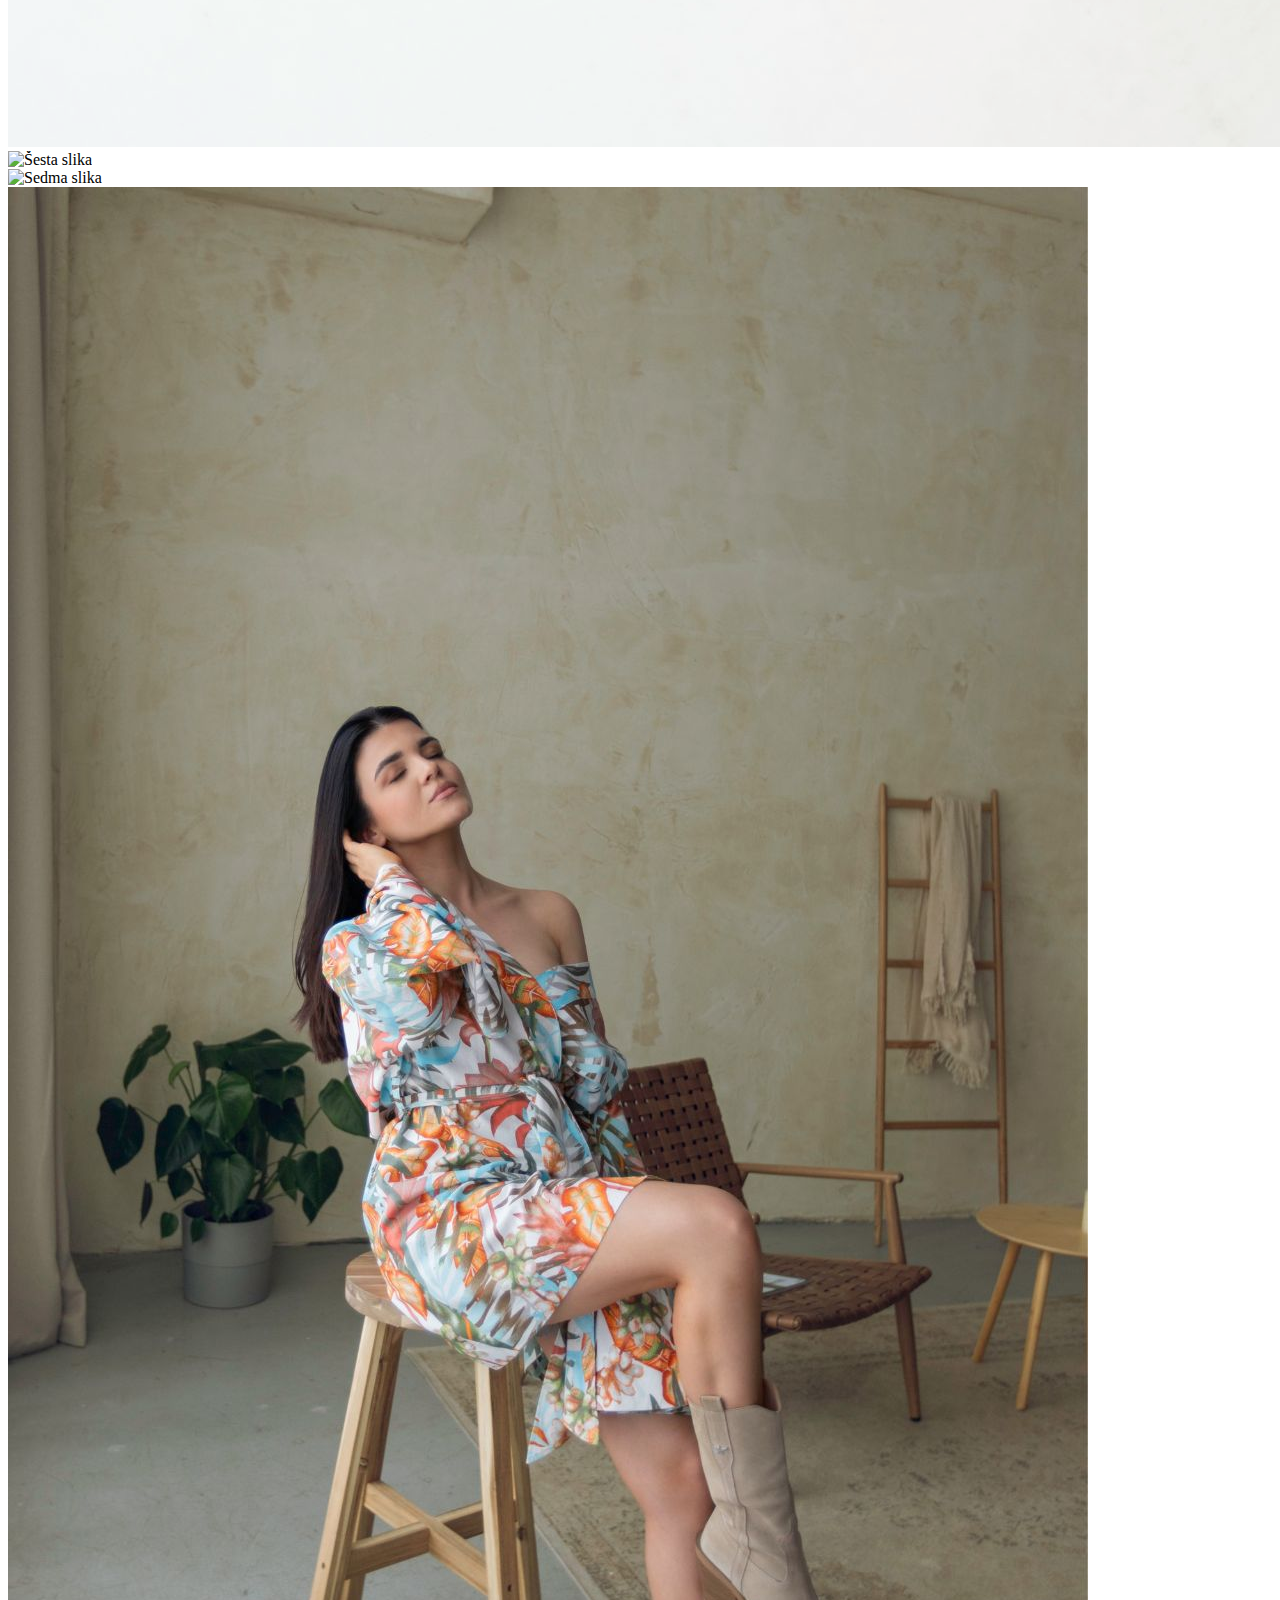
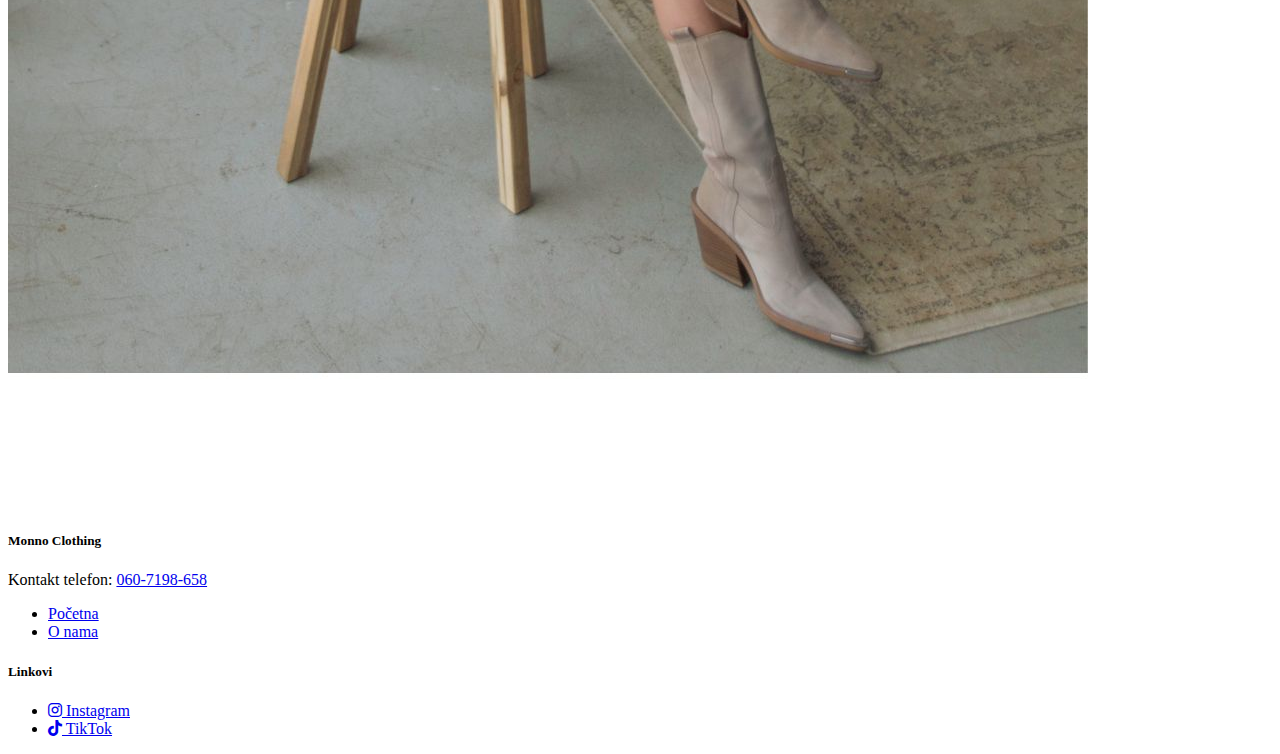
==== commit 1ae198f4: "import" ====
--- a/docs/index.html
+++ b/docs/index.html
@@ -3,7 +3,6 @@
   <head>
     <meta charset="UTF-8" />
     <meta name="viewport" content="width=device-width, initial-scale=1.0" />
-    <base href="https://udedovic.github.io/Monno-Site/" />
     <title>Monno Clothing</title>
     <link rel="icon" href="favicon.ico" type="image/x-icon" />
 
@@ -19,9 +18,9 @@
       rel="stylesheet"
     />
 
-    <link rel="stylesheet" href="assets/css/index.css" />
-    <link rel="stylesheet" href="assets/css/header.css" />
-    <link rel="stylesheet" href="assets/fonts/fonts.css" />
+    <link rel="stylesheet" href="Monno-Site/assets/css/index.css" />
+    <link rel="stylesheet" href="Monno-Site/assets/css/header.css" />
+    <link rel="stylesheet" href="Monno-Site/assets/fonts/fonts.css" />
   </head>
   <body>
     <div id="navbar-container"></div>
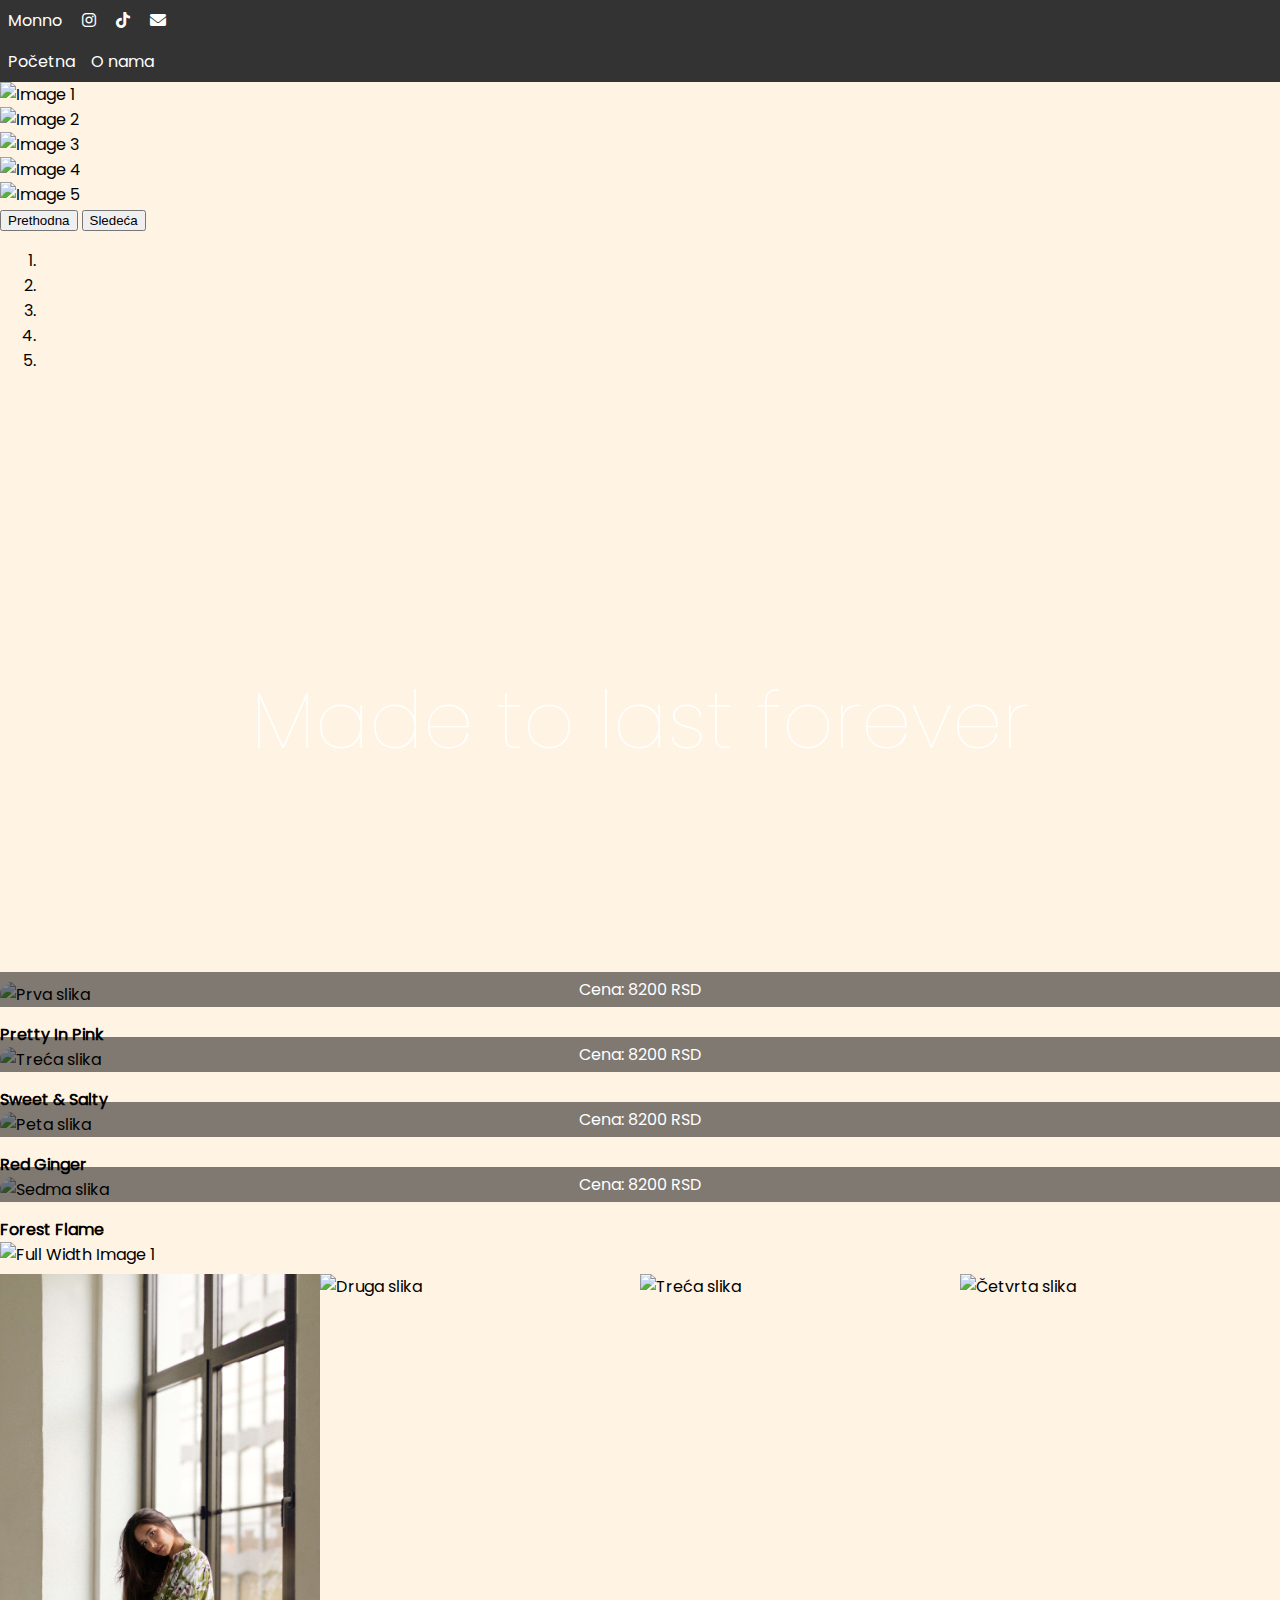
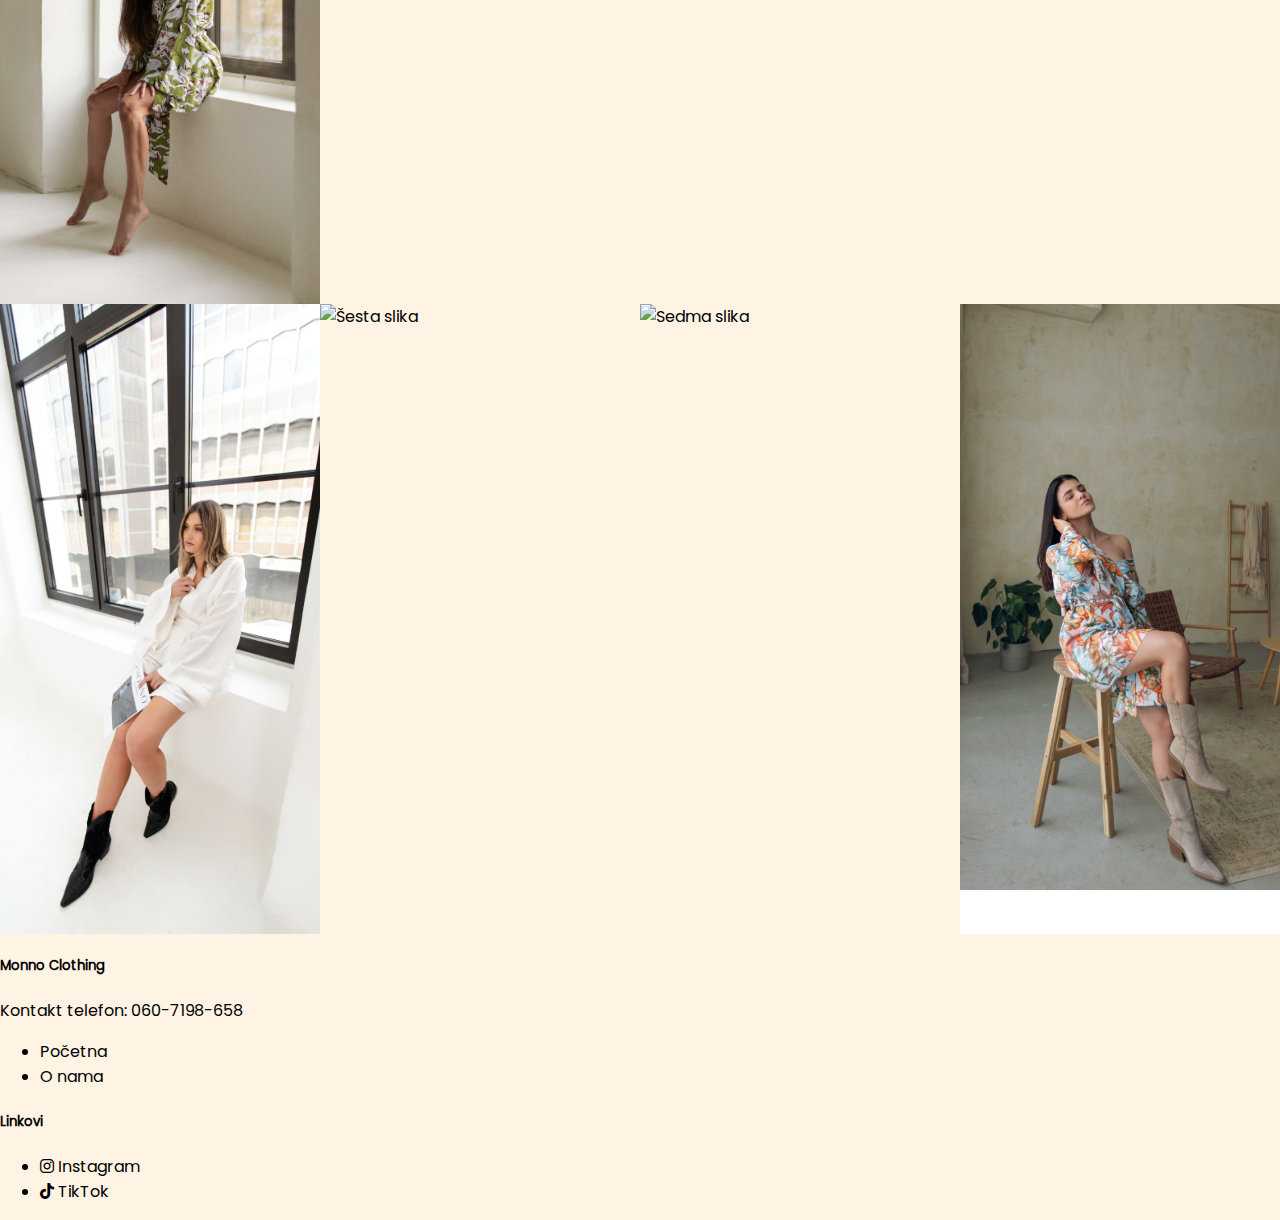
==== commit ad460a9e: "vraceno na staro" ====
--- a/docs/index.html
+++ b/docs/index.html
@@ -18,9 +18,9 @@
       rel="stylesheet"
     />
 
-    <link rel="stylesheet" href="Monno-Site/assets/css/index.css" />
-    <link rel="stylesheet" href="Monno-Site/assets/css/header.css" />
-    <link rel="stylesheet" href="Monno-Site/assets/fonts/fonts.css" />
+    <link rel="stylesheet" href="../assets/css/index.css" />
+    <link rel="stylesheet" href="../assets/css/header.css" />
+    <link rel="stylesheet" href="../assets/fonts/fonts.css" />
   </head>
   <body>
     <div id="navbar-container"></div>
--- a/assets/css/index.css
+++ b/assets/css/index.css
@@ -0,0 +1,259 @@
+body {
+  background-color: rgb(255, 243, 227);
+  font-family: "Poppins-Regular";
+  margin: 0;
+  padding: 0;
+  overflow-x: hidden;
+}
+
+a {
+  text-decoration: none !important;
+  color: unset;
+}
+
+.carousel {
+  width: 100%;
+  height: 100vh;
+}
+
+.carousel-item img {
+  object-fit: cover;
+  width: 100%;
+  height: 100vh;
+}
+
+.carousel-caption {
+  width: 100%;
+  position: absolute;
+  top: 80%;
+  left: 50%;
+  transform: translate(-50%, -50%) rotateY(90deg);
+  color: rgb(255, 255, 255);
+  opacity: 0;
+  transition: opacity 1.5s ease, transform 2.5s ease;
+  text-align: center;
+}
+
+.carousel-caption span {
+  font-size: 5rem;
+  font-family: "Poppins-Thin-Italic";
+}
+
+.carousel-item.active .carousel-caption {
+  opacity: 1;
+  transform: translate(-50%, -50%) rotateY(0);
+}
+
+@media only screen and (max-width: 1200px) {
+  .carousel-caption {
+    top: 75%;
+    font-size: 5rem;
+  }
+  .carousel-item img {
+    height: 90vh;
+  }
+}
+
+@media only screen and (max-width: 992px) {
+  .carousel-caption {
+    top: 70%;
+    font-size: 1.25rem;
+  }
+  .carousel-item img {
+    height: 80vh;
+  }
+}
+
+@media only screen and (max-width: 768px) {
+  .carousel-caption {
+    top: 65%;
+    font-size: 1rem;
+  }
+  .carousel-item img {
+    height: 70vh;
+  }
+}
+
+@media only screen and (max-width: 576px) {
+  .carousel-caption {
+    top: 60%;
+    font-size: 0.875rem;
+  }
+  .carousel-item img {
+    height: 60vh;
+  }
+}
+
+@media only screen and (max-width: 400px) {
+  .carousel-caption {
+    top: 55%;
+    font-size: 0.75rem;
+  }
+  .carousel-item img {
+    height: 50vh;
+  }
+}
+
+/* 4 slike manje*/
+.image-container {
+  position: relative;
+  width: 100%;
+  margin-bottom: 15px; /* Razmak između slika */
+}
+
+.image-container img {
+  display: block;
+  width: 100%;
+  height: auto;
+  border-radius: 15px;
+}
+
+.hover-image {
+  position: absolute;
+  top: 0;
+  left: 0;
+  width: 100%;
+  height: 100%;
+  opacity: 0;
+  transition: opacity 0.2s ease-in-out;
+}
+
+.image-container:hover .hover-image {
+  opacity: 1;
+}
+
+.image-label {
+  position: absolute;
+  bottom: 0;
+  left: 0;
+  width: 100%;
+  background: rgba(0, 0, 0, 0.5); /* Poluprozirna pozadina */
+  color: white;
+  text-align: center;
+  padding: 5px 0;
+  font-size: 1rem;
+}
+
+.font-weight-bold {
+  font-weight: bold;
+}
+
+.mt-1 {
+  margin-top: 1rem;
+}
+
+@media (max-width: 991.98px) {
+  .col-6 {
+    flex: 0 0 50%; /* Dve slike u redu na manjim ekranima */
+  }
+}
+/* 4 slike manje*/
+
+/* 4 slike vece*/
+.image-gallery {
+  display: flex;
+  overflow-x: auto; /* Omogućava horizontalni skrol */
+  height: 70vh; /* Visina slika */
+  scrollbar-width: none; /* Firefox - Sakriva skrol traku */
+  -ms-overflow-style: none; /* Internet Explorer i Edge - Sakriva skrol traku */
+}
+
+.image-gallery::-webkit-scrollbar {
+  display: none; /* Chrome, Safari, Opera - Sakriva skrol traku */
+}
+
+.image-row {
+  display: flex;
+  flex-wrap: nowrap;
+  width: 100% !important;
+}
+
+.image-col {
+  flex: 0 0 25%; /* Svaka slika zauzima 25% širine kontejnera */
+}
+
+.responsive-image {
+  width: 100%;
+  height: 100%;
+  object-fit: cover; /* Prilagodite sliku unutar kontejnera */
+  display: block;
+}
+
+/* Medija upiti za prilagođavanje različitim veličinama ekrana */
+@media only screen and (max-width: 1000px) {
+  .image-col {
+    flex: 0 0 50%; /* Svaka slika zauzima 50% širine kontejnera na manjim ekranima */
+  }
+}
+
+@media only screen and (max-width: 600px) {
+  .image-col {
+    flex: 0 0 100%; /* Svaka slika zauzima 100% širine kontejnera na najmanjim ekranima */
+  }
+}
+/* 4 slike vece*/
+
+/* full width slika*/
+.full-width-image {
+  overflow: hidden;
+  max-width: 100%;
+  height: 80vh;
+  object-fit: cover;
+}
+
+@media only screen and (max-width: 1200px) {
+  .full-width-image {
+    height: 80vh;
+  }
+}
+
+@media only screen and (max-width: 992px) {
+  .full-width-image {
+    height: 70vh;
+  }
+}
+
+@media only screen and (max-width: 768px) {
+  .full-width-image {
+    height: 60vh;
+    object-fit: contain;
+  }
+}
+/* full width slika*/
+
+@media (max-width: 1000px) {
+  .carousel {
+    height: 80vh; /* Visina 80vh kada je širina prozora manja ili jednaka 1000px */
+  }
+
+  .carousel-item img {
+    height: 80vh;
+  }
+
+  .container {
+    overflow-x: auto; /* Omogućava horizontalno skrolovanje */
+    -webkit-overflow-scrolling: touch; /* Poboljšava skrolovanje na mobilnim uređajima */
+  }
+
+  /* Sakrivanje scrollbar-a */
+  .container::-webkit-scrollbar {
+    display: none; /* Sakriva scrollbar u WebKit preglednicima (Chrome, Safari) */
+  }
+
+  .container {
+    -ms-overflow-style: none; /* IE i Edge */
+    scrollbar-width: none; /* Firefox */
+  }
+}
+
+::-webkit-scrollbar {
+  width: 8px;
+}
+
+::-webkit-scrollbar-thumb {
+  border-radius: 10px;
+}
+
+::-webkit-scrollbar-thumb {
+  background-color: rgb(223, 189, 144);
+}
--- a/assets/css/header.css
+++ b/assets/css/header.css
@@ -0,0 +1,79 @@
+.logo {
+  height: 50px;
+  width: 50px;
+  margin-left: 20px;
+  margin-right: 20px;
+}
+
+.navbar {
+  background: #333;
+  color: white;
+  width: 100% !important;
+  justify-content: space-between;
+}
+
+.navbar ul {
+  display: flex;
+  margin: unset;
+  padding: unset;
+  list-style: none;
+}
+
+.navbar a {
+  padding: 0.5rem;
+  color: inherit;
+  text-decoration: none;
+  display: inline-block;
+}
+
+.navbar a:hover {
+  background: white;
+  color: #333;
+  border-radius: 10px;
+}
+
+.navbar .hamburger {
+  position: absolute;
+  top: 0;
+  right: 0;
+  display: none;
+}
+
+.navbar .hamburger .icon-close {
+  display: none;
+}
+
+@media screen and (max-width: 650px) {
+  .navbar {
+    justify-content: start;
+  }
+  
+  .navbar.open ul {
+    display: block;
+  }
+
+  .navbar.open a {
+    display: block;
+  }
+
+  .navbar ul {
+    display: none;
+  }
+
+  .navbar .hamburger {
+    display: block;
+    margin-top: 15px;
+    margin-right: 15px;
+    background: inherit;
+    border: none;
+    color: white;
+  }
+
+  .navbar.open .hamburger .icon-open {
+    display: none;
+  }
+
+  .navbar.open .hamburger .icon-close {
+    display: block;
+  }
+}
--- a/assets/fonts/fonts.css
+++ b/assets/fonts/fonts.css
@@ -0,0 +1,19 @@
+@font-face {
+  font-family: "Poppins-Regular";
+  src: url("../fonts/Poppins-FONT/Poppins-Regular.ttf") format("truetype");
+}
+
+@font-face {
+  font-family: "Poppins-Medium";
+  src: url("../fonts/Poppins-FONT/Poppins-Medium.ttf") format("truetype");
+}
+
+@font-face {
+  font-family: "Poppins-SemiBold";
+  src: url("../fonts/Poppins-FONT/Poppins-SemiBold.ttf") format("truetype");
+}
+
+@font-face {
+  font-family: "Poppins-Thin-Italic";
+  src: url("../fonts/Poppins-FONT/Poppins-Thin.ttf") format("truetype");
+}
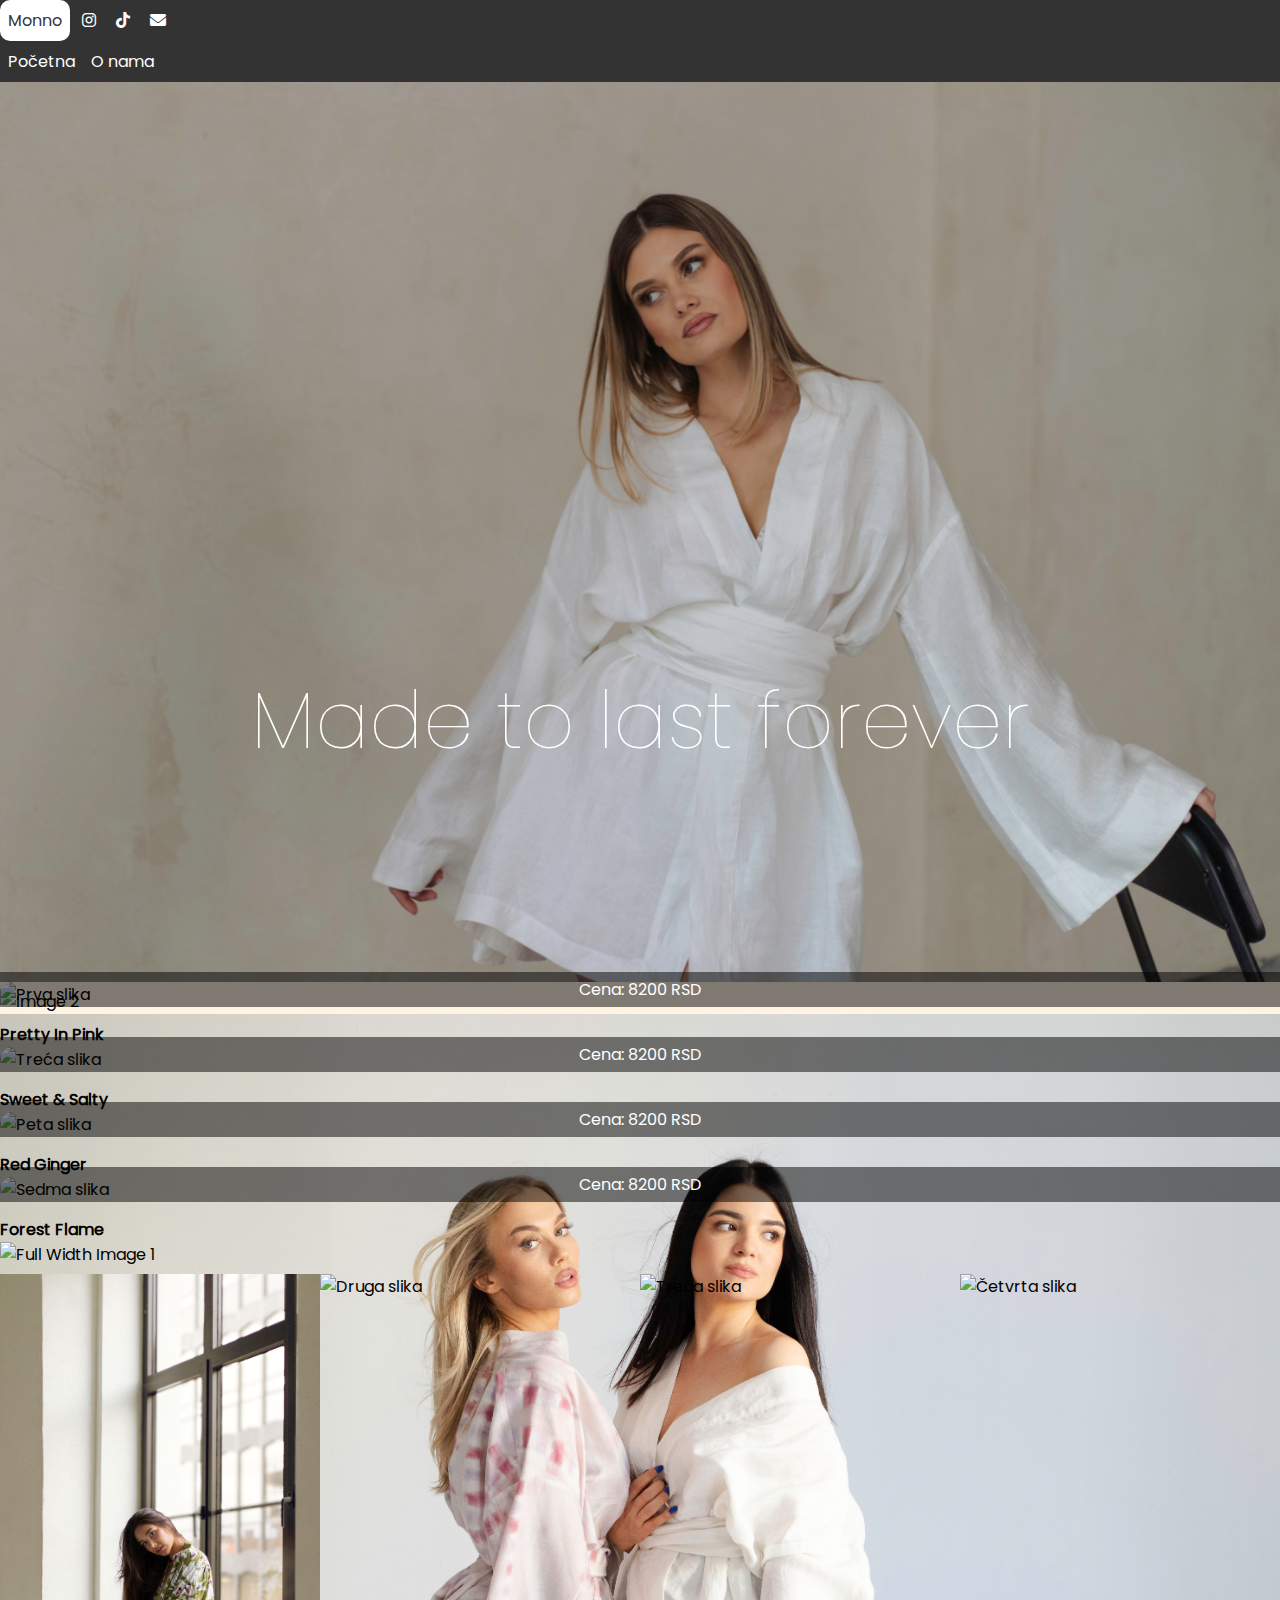
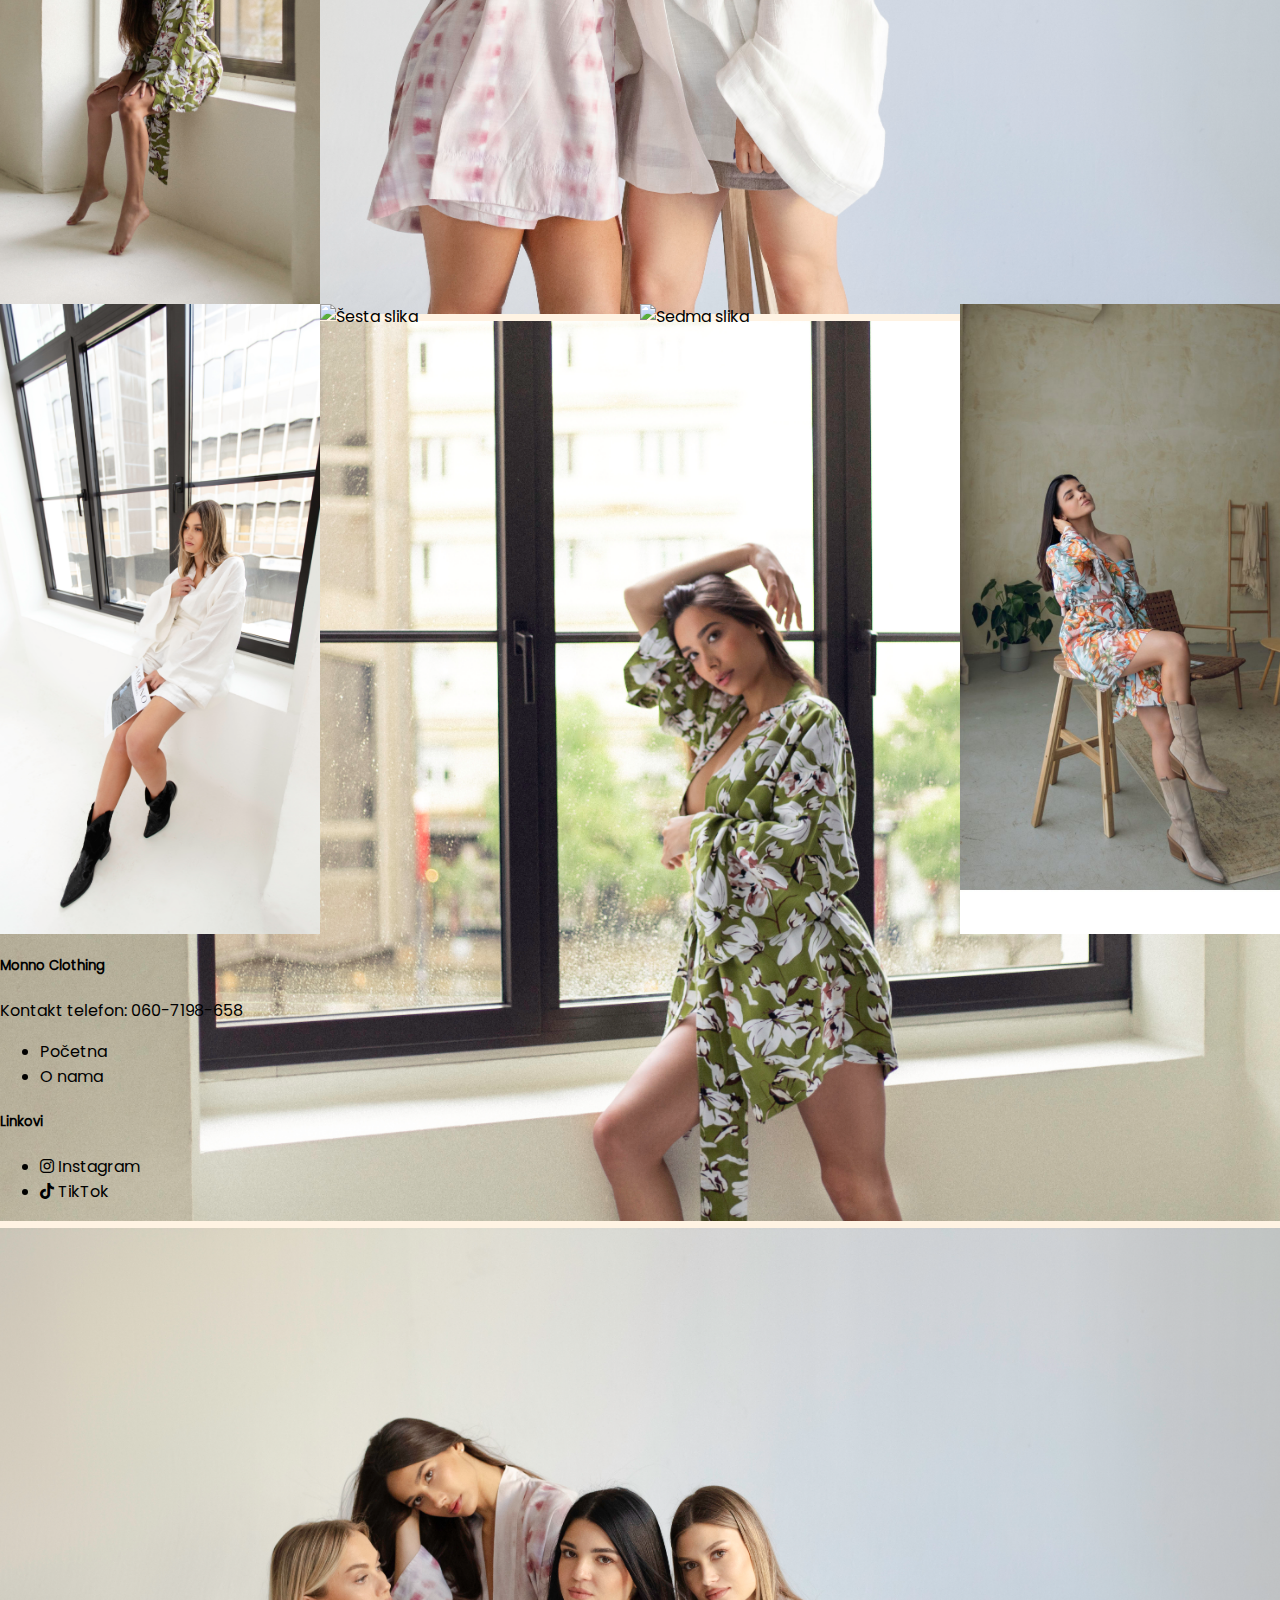
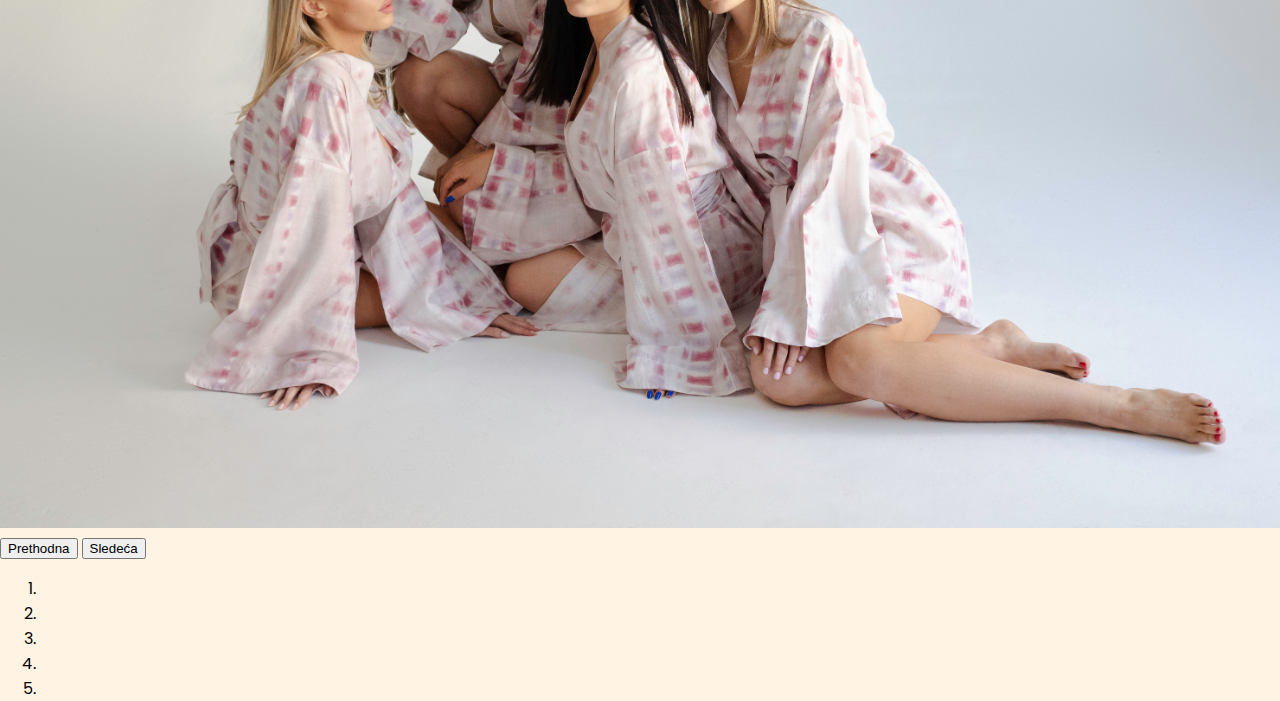
==== commit d0066819: "rute" ====
--- a/docs/index.html
+++ b/docs/index.html
@@ -33,22 +33,22 @@
       >
         <div class="carousel-inner">
           <div class="carousel-item active">
-            <img src="../assets/images/carousel1.JPG" alt="Image 1" />
+            <img src="/assets/images/carousel1.jpg" alt="Image 1" />
             <div class="carousel-caption">
               <span>Made to last forever</span>
             </div>
           </div>
           <div class="carousel-item">
-            <img src="../assets/images/carousel2.JPG" alt="Image 2" />
-          </div>
-          <div class="carousel-item">
-            <img src="../assets/images/carousel3.JPG" alt="Image 3" />
-          </div>
-          <div class="carousel-item">
-            <img src="../assets/images/carousel4.JPG" alt="Image 4" />
-          </div>
-          <div class="carousel-item">
-            <img src="../assets/images/carousel5.JPG" alt="Image 5" />
+            <img src="/assets/images/carousel2.jpg" alt="Image 2" />
+          </div>
+          <div class="carousel-item">
+            <img src="/assets/images/carousel3.jpg" alt="Image 3" />
+          </div>
+          <div class="carousel-item">
+            <img src="/assets/images/carousel4.jpg" alt="Image 4" />
+          </div>
+          <div class="carousel-item">
+            <img src="/assets/images/carousel5.jpg" alt="Image 5" />
           </div>
         </div>
         <button
